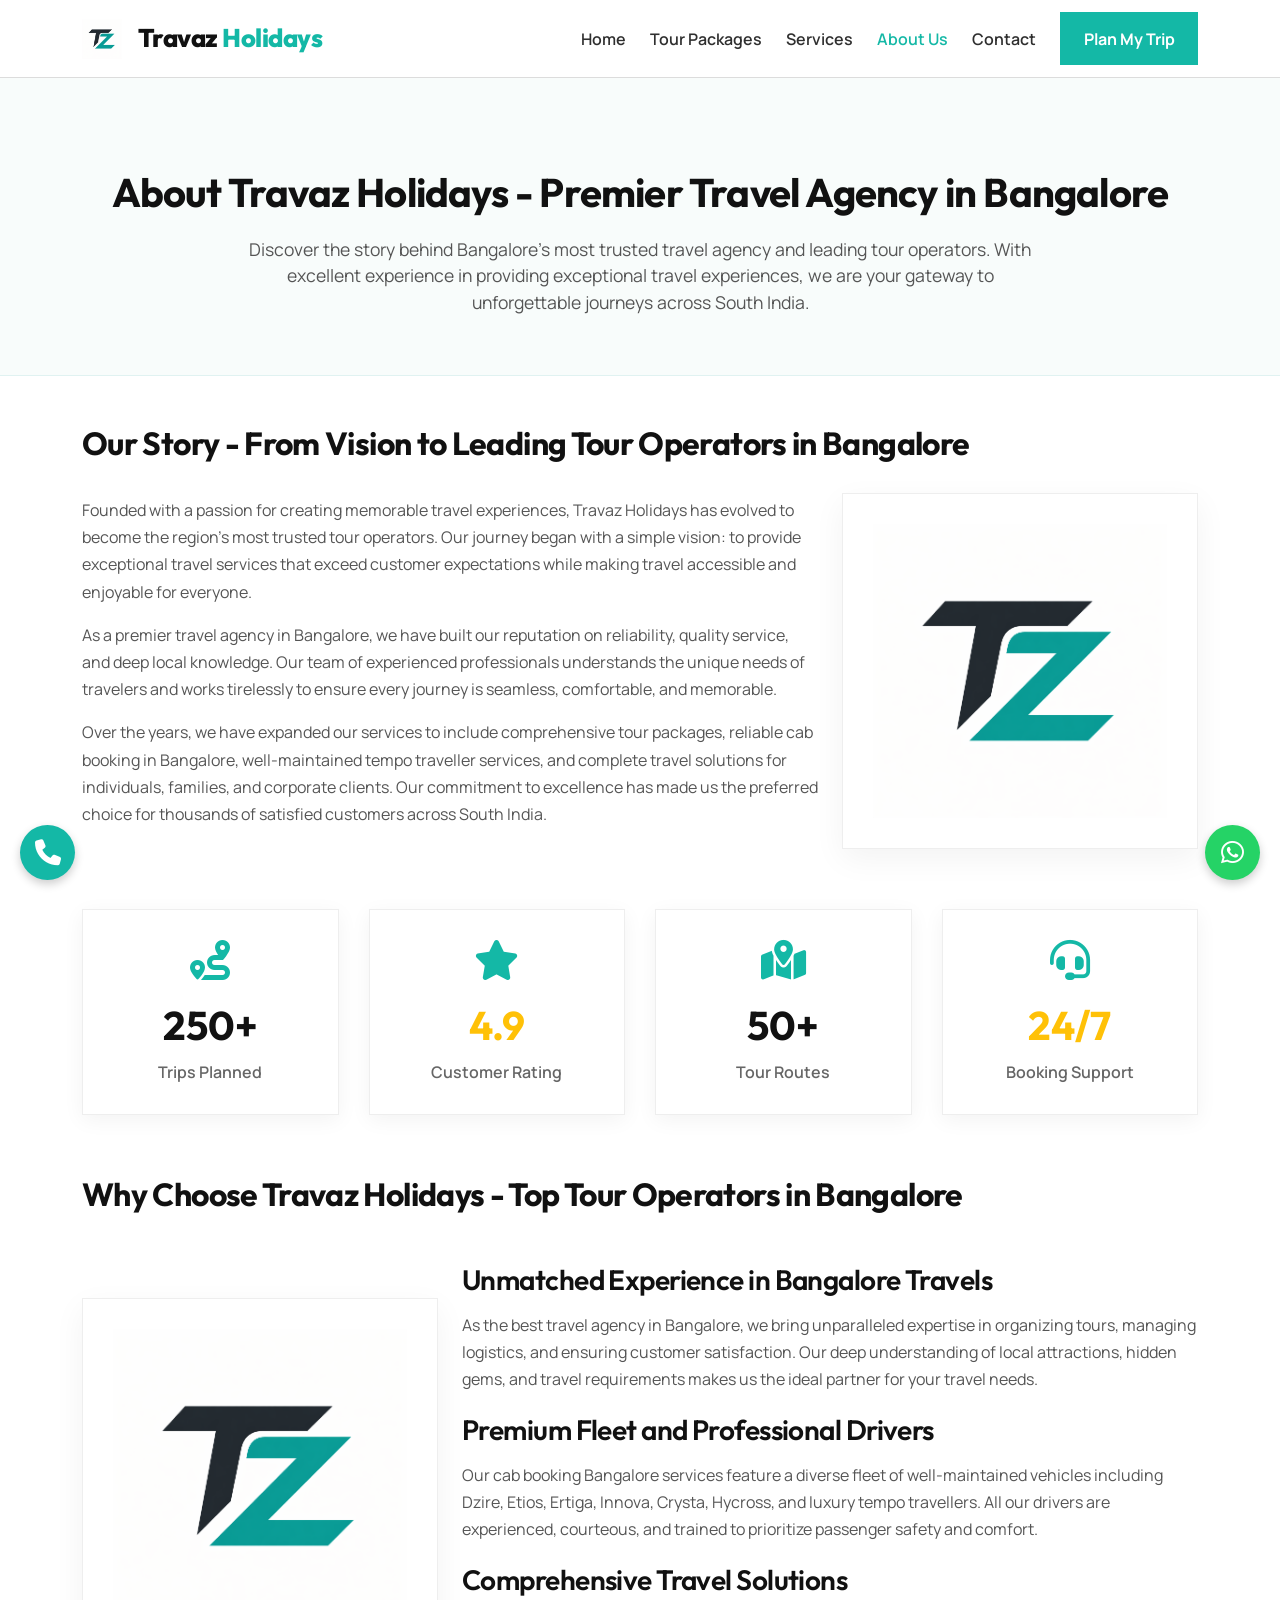
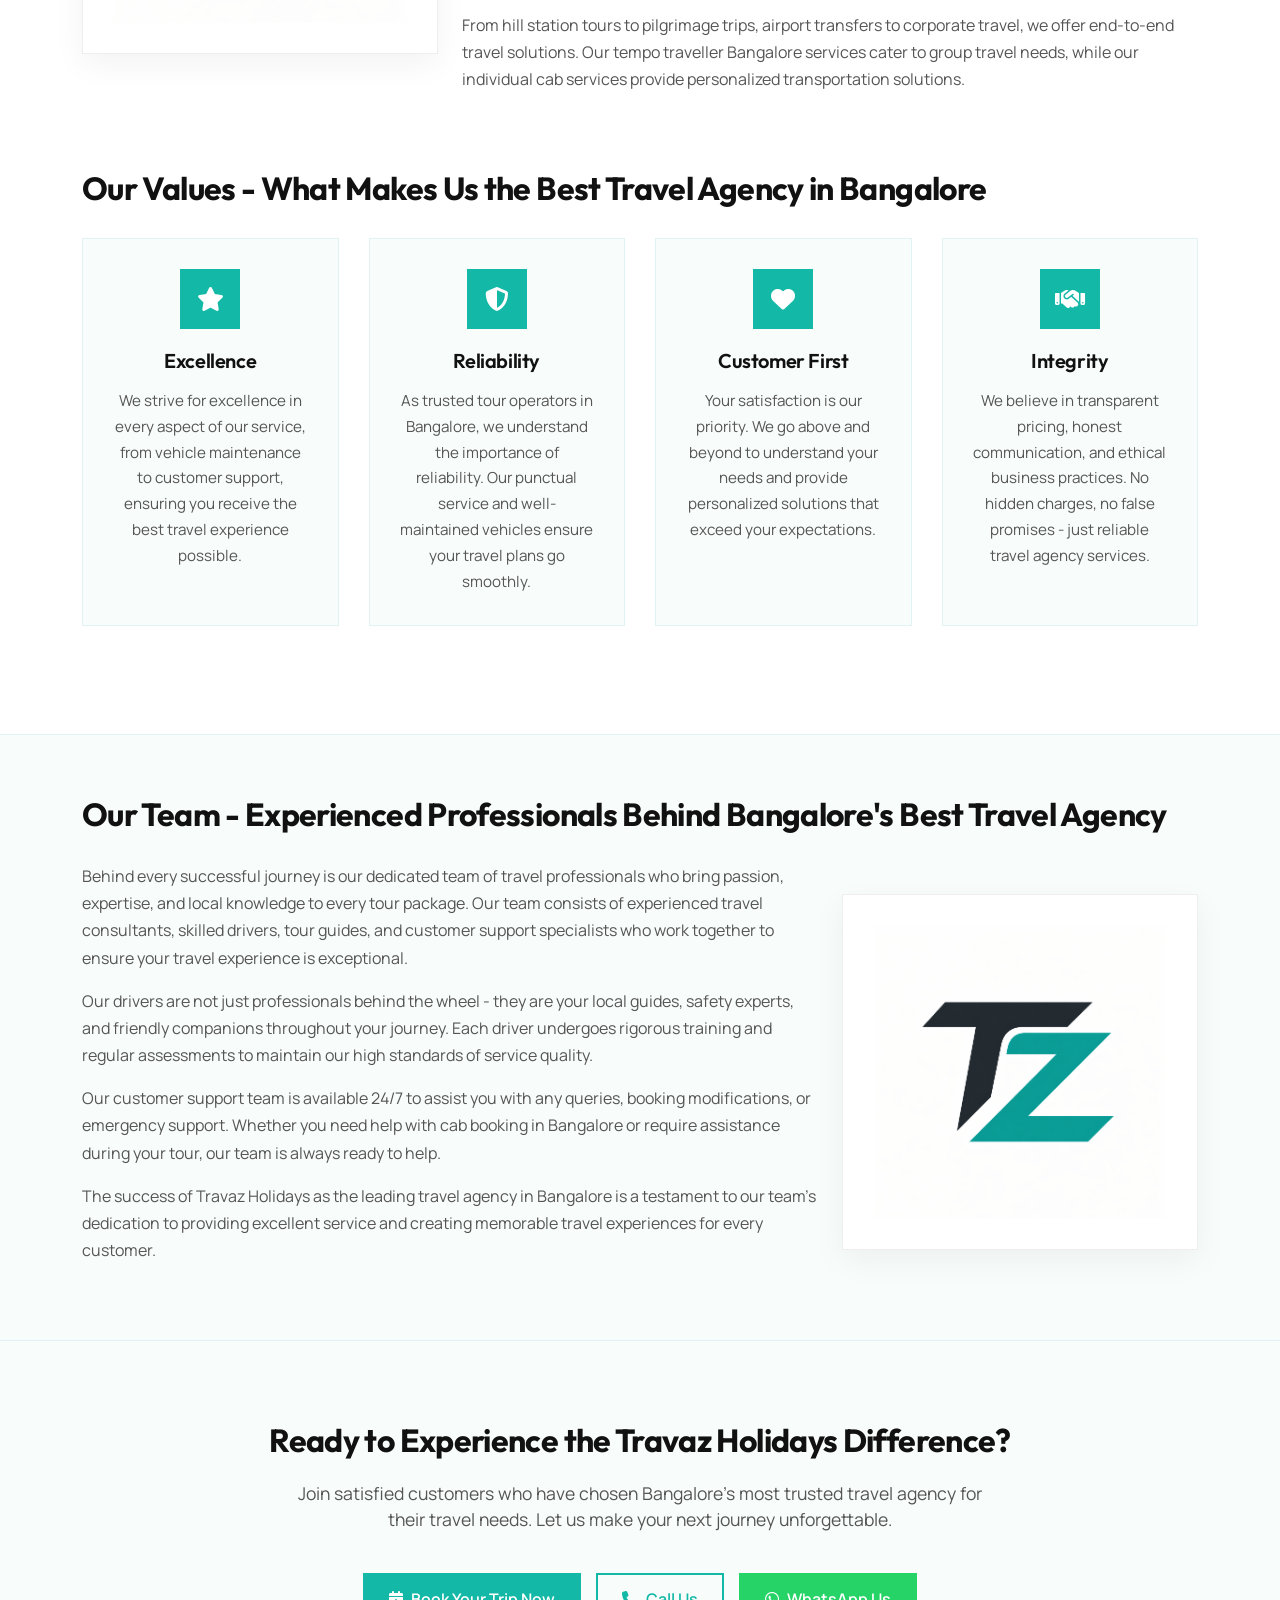
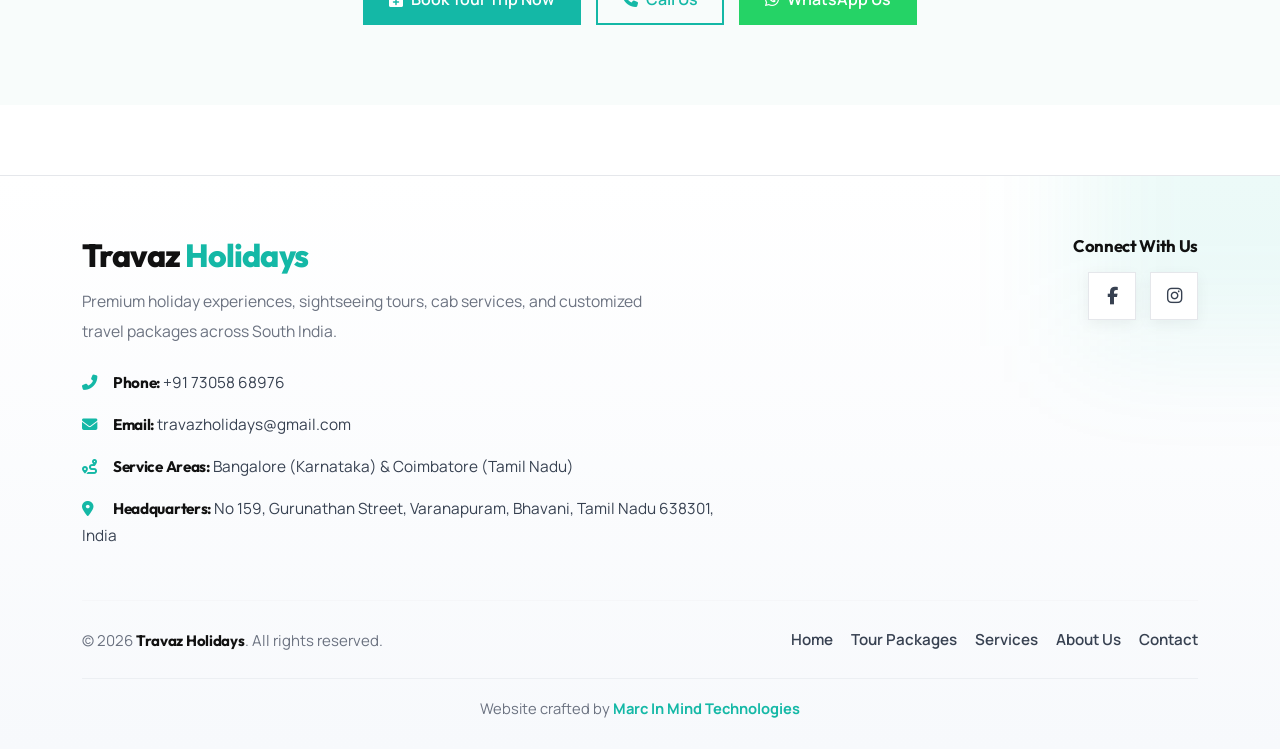
==== about.html @ d8a9b968 "Add files via upload" ====
<!DOCTYPE html>
<html lang="en">

<head>
  <meta charset="UTF-8" />
  <meta name="viewport" content="width=device-width, initial-scale=1.0" />
  <title>About Us | Travaz Holidays</title>

  <link href="https://cdn.jsdelivr.net/npm/bootstrap@5.3.3/dist/css/bootstrap.min.css" rel="stylesheet">
  <link href="https://cdnjs.cloudflare.com/ajax/libs/font-awesome/6.4.0/css/all.min.css" rel="stylesheet" />
  <link rel="preconnect" href="https://fonts.googleapis.com">
  <link rel="preconnect" href="https://fonts.gstatic.com" crossorigin>
  <link
    href="https://fonts.googleapis.com/css2?family=Outfit:wght@300;400;600;800&family=Manrope:wght@400;600&display=swap"
    rel="stylesheet">
  <link rel="icon" type="image/png" href="images/logo.png">
  <link rel="stylesheet" href="style.css">

  <style>
    /* Custom styles for About Page */
    .about-hero {
      background: #f8fcfb;
      background-color: #f8fcfb;
      color: #111;
      padding: 120px 0 60px;
      text-align: center;
      border-bottom: 1px solid #e0f2f1;
    }

    .about-hero h1 {
      font-family: 'Outfit', sans-serif;
      font-weight: 700;
      margin-bottom: 20px;
      color: #111;
    }

    .about-hero p {
      font-family: 'Manrope', sans-serif;
      font-size: 1.1rem;
      max-width: 800px;
      margin: 0 auto;
      color: #555;
    }

    .about-section {
      margin-bottom: 60px;
    }

    .about-section h2 {
      font-family: 'Outfit', sans-serif;
      font-weight: 700;
      margin-bottom: 30px;
      color: #111;
    }

    .about-section h3 {
      font-family: 'Outfit', sans-serif;
      font-weight: 600;
      margin-top: 20px;
      margin-bottom: 15px;
      color: #111;
    }

    .about-section p {
      font-family: 'Manrope', sans-serif;
      color: #555;
      line-height: 1.7;
    }

    .about-image {
      width: 100%;
      border-radius: 12px;
      box-shadow: 0 10px 30px rgba(0, 0, 0, 0.05);
    }

    .stats-grid {
      display: grid;
      grid-template-columns: repeat(auto-fit, minmax(200px, 1fr));
      gap: 30px;
      margin: 60px 0;
    }

    .stat-card {
      background: white;
      padding: 30px;
      border-radius: 12px;
      text-align: center;
      box-shadow: 0 5px 20px rgba(0, 0, 0, 0.05);
      border: 1px solid #eee;
    }

    .stat-icon {
      font-size: 2.5rem;
      color: #14b8a6;
      margin-bottom: 15px;
    }

    .stat-number {
      font-size: 2.5rem;
      font-family: 'Outfit', sans-serif;
      font-weight: 700;
      color: #111;
      display: block;
      margin-bottom: 5px;
    }

    .mine {
      font-size: 2.5rem;
      font-family: 'Outfit', sans-serif;
      font-weight: 700;
      color: #ffc107;
      display: block;
      margin-bottom: 5px;
    }

    .stat-label {
      font-family: 'Manrope', sans-serif;
      color: #666;
      font-weight: 600;
    }

    .values-grid {
      display: grid;
      grid-template-columns: repeat(auto-fit, minmax(250px, 1fr));
      gap: 30px;
    }

    .value-card {
      background: #f8fcfb;
      padding: 30px;
      border-radius: 12px;
      border: 1px solid #e0f2f1;
      text-align: center;
    }

    .value-icon {
      width: 60px;
      height: 60px;
      background: #14b8a6;
      color: white;
      border-radius: 50%;
      display: flex;
      align-items: center;
      justify-content: center;
      font-size: 1.5rem;
      margin: 0 auto 20px;
    }

    .value-title {
      font-family: 'Outfit', sans-serif;
      font-weight: 600;
      font-size: 1.25rem;
      margin-bottom: 15px;
      color: #111;
    }

    .value-desc {
      font-family: 'Manrope', sans-serif;
      color: #666;
      font-size: 0.95rem;
      margin-bottom: 0;
    }

    .team-section {
      background: #f8fcfb;
      padding: 60px 0;
      border-top: 1px solid #e0f2f1;
    }

    .cta-section {
      background: #f8fcfb;
      color: #111;
      padding: 80px 0;
      text-align: center;
      border-top: 1px solid #e0f2f1;
    }

    .cta-section h2 {
      font-family: 'Outfit', sans-serif;
      font-weight: 700;
      margin-bottom: 20px;
      color: #111;
    }

    .cta-section p {
      font-family: 'Manrope', sans-serif;
      font-size: 1.1rem;
      max-width: 700px;
      margin: 0 auto 40px;
      color: #555;
    }

    .cta-buttons {
      display: flex;
      gap: 15px;
      justify-content: center;
      flex-wrap: wrap;
    }

    .cta-btn {
      padding: 12px 24px;
      border-radius: 8px;
      font-family: 'Manrope', sans-serif;
      font-weight: 600;
      text-decoration: none;
      display: inline-flex;
      align-items: center;
      gap: 8px;
      transition: all 0.3s ease;
    }

    .cta-btn:nth-child(1) {
      background: #14b8a6;
      color: white;
      border: 2px solid #14b8a6;
    }

    .cta-btn:nth-child(1):hover {
      background: transparent;
      color: #14b8a6;
    }

    .cta-btn:nth-child(2) {
      background: transparent;
      color: #14b8a6;
      border: 2px solid #14b8a6;
    }

    .cta-btn:nth-child(2):hover {
      background: #14b8a6;
      color: white;
    }

    .cta-btn:nth-child(3) {
      background: #25D366;
      color: white;
      border: 2px solid #25D366;
    }

    .cta-btn:nth-child(3):hover {
      background: transparent;
      color: #25D366;
    }

    /* Animation classes */
    .fade-up {
      opacity: 0;
      transform: translateY(20px);
      transition: opacity 0.6s ease, transform 0.6s ease;
    }

    .fade-up.visible {
      opacity: 1;
      transform: translateY(0);
    }
  </style>

</head>

<body>
  <!-- NAVBAR -->
  <nav class="navbar navbar-expand-lg fixed-top">
    <div class="container">
      <a class="navbar-brand" href="index.html"><img src="images/logo.png" alt="Travaz Logo" height="40"></a>
      <a class="navbar-brand" href="index.html">Travaz <span>Holidays</span></a>
      <button class="navbar-toggler" type="button" data-bs-toggle="collapse" data-bs-target="#mainNav">
        <span class="navbar-toggler-icon"></span>
      </button>
      <div class="collapse navbar-collapse" id="mainNav">
        <ul class="navbar-nav ms-auto align-items-lg-center">
          <li class="nav-item"><a class="nav-link" href="index.html">Home</a></li>
          <li class="nav-item"><a class="nav-link" href="tour packages.html">Tour Packages</a></li>
          <li class="nav-item"><a class="nav-link" href="services.html">Services</a></li>
          <li class="nav-item"><a class="nav-link active" href="about.html">About Us</a></li>
          <li class="nav-item"><a class="nav-link" href="contact.html">Contact</a></li>
          <li class="nav-item ms-lg-3 mt-3 mt-lg-0">
            <a class="btn btn-brand" href="#" onclick="openWhatsApp()">Plan My Trip</a>
          </li>
        </ul>
      </div>
    </div>
  </nav>

  <!-- About Hero Section -->
  <section class="about-hero mt-5">
    <div class="container">
      <div class="about-hero-content fade-up">
        <h1>About Travaz Holidays - Premier Travel Agency in Bangalore</h1>
        <p>Discover the story behind Bangalore's most trusted travel agency and leading tour operators. With excellent
          experience in providing exceptional travel experiences, we are your gateway to unforgettable journeys across
          South India.</p>
      </div>
    </div>
  </section>

  <!-- About Content Section -->
  <section class="about-content py-5">
    <div class="container">
      <!-- Our Story Section -->
      <div class="about-section fade-up">
        <h2>Our Story - From Vision to Leading Tour Operators in Bangalore</h2>
        <div class="row align-items-center g-4">
          <div class="col-md-8">
            <p>Founded with a passion for creating memorable travel experiences, Travaz Holidays has evolved to become
              the region's most trusted tour operators. Our journey began with a simple vision: to provide exceptional
              travel services that exceed customer expectations while making travel accessible and enjoyable for
              everyone.</p>

            <p>As a premier travel agency in Bangalore, we have built our reputation on reliability, quality service,
              and deep local knowledge. Our team of experienced professionals understands the unique needs of travelers
              and works tirelessly to ensure every journey is seamless, comfortable, and memorable.</p>

            <p>Over the years, we have expanded our services to include comprehensive tour packages, reliable cab
              booking in Bangalore, well-maintained tempo traveller services, and complete travel solutions for
              individuals, families, and corporate clients. Our commitment to excellence has made us the preferred
              choice for thousands of satisfied customers across South India.</p>
          </div>
          <div class="col-md-4 text-center">
            <img src="images/logo.png" loading="lazy"
              alt="Travaz Holidays - Best Travel Agency in Bangalore History and Journey" class="about-image"
              style="background:#fff; object-fit:contain; padding:30px; border:1px solid #eee;">
          </div>
        </div>
      </div>

      <!-- Stats Section -->
      <div class="stats-grid fade-up">
        <div class="stat-card">
          <i class="fas fa-route stat-icon"></i>
          <span class="stat-number">250+</span>
          <span class="stat-label">Trips Planned</span>
        </div>
        <div class="stat-card">
          <i class="fas fa-star stat-icon"></i>
          <span class="mine">4.9</span>
          <span class="stat-label">Customer Rating</span>
        </div>
        <div class="stat-card">
          <i class="fas fa-map-marked-alt stat-icon"></i>
          <span class="stat-number">50+</span>
          <span class="stat-label">Tour Routes</span>
        </div>
        <div class="stat-card">
          <i class="fas fa-headset stat-icon"></i>
          <span class="mine">24/7</span>
          <span class="stat-label">Booking Support</span>
        </div>
      </div>

      <!-- Why Choose Us Section -->
      <div class="about-section fade-up">
        <h2>Why Choose Travaz Holidays - Top Tour Operators in Bangalore</h2>
        <div class="row align-items-center g-4">
          <div class="col-md-4 order-2 order-md-1 text-center">
            <img src="images/logo.png" loading="lazy" alt="Travaz Holidays - Leading Tour Operators in Bangalore"
              class="about-image" style="background:#fff; object-fit:contain; padding:30px; border:1px solid #eee;">
          </div>
          <div class="col-md-8 order-1 order-md-2">
            <h3>Unmatched Experience in Bangalore Travels</h3>
            <p>As the best travel agency in Bangalore, we bring unparalleled expertise in organizing tours, managing
              logistics, and ensuring customer satisfaction. Our deep understanding of local attractions, hidden gems,
              and travel requirements makes us the ideal partner for your travel needs.</p>

            <h3>Premium Fleet and Professional Drivers</h3>
            <p>Our cab booking Bangalore services feature a diverse fleet of well-maintained vehicles including Dzire,
              Etios, Ertiga, Innova, Crysta, Hycross, and luxury tempo travellers. All our drivers are experienced,
              courteous, and trained to prioritize passenger safety and comfort.</p>

            <h3>Comprehensive Travel Solutions</h3>
            <p>From hill station tours to pilgrimage trips, airport transfers to corporate travel, we offer end-to-end
              travel solutions. Our tempo traveller Bangalore services cater to group travel needs, while our individual
              cab services provide personalized transportation solutions.</p>
          </div>
        </div>
      </div>

      <!-- Our Values Section -->
      <div class="about-section fade-up">
        <h2>Our Values - What Makes Us the Best Travel Agency in Bangalore</h2>
        <div class="values-grid">
          <div class="value-card">
            <div class="value-icon">
              <i class="fas fa-star"></i>
            </div>
            <h3 class="value-title">Excellence</h3>
            <p class="value-desc">We strive for excellence in every aspect of our service, from vehicle maintenance to
              customer support, ensuring you receive the best travel experience possible.</p>
          </div>
          <div class="value-card">
            <div class="value-icon">
              <i class="fas fa-shield-alt"></i>
            </div>
            <h3 class="value-title">Reliability</h3>
            <p class="value-desc">As trusted tour operators in Bangalore, we understand the importance of reliability.
              Our punctual service and well-maintained vehicles ensure your travel plans go smoothly.</p>
          </div>
          <div class="value-card">
            <div class="value-icon">
              <i class="fas fa-heart"></i>
            </div>
            <h3 class="value-title">Customer First</h3>
            <p class="value-desc">Your satisfaction is our priority. We go above and beyond to understand your needs and
              provide personalized solutions that exceed your expectations.</p>
          </div>
          <div class="value-card">
            <div class="value-icon">
              <i class="fas fa-handshake"></i>
            </div>
            <h3 class="value-title">Integrity</h3>
            <p class="value-desc">We believe in transparent pricing, honest communication, and ethical business
              practices. No hidden charges, no false promises - just reliable travel agency services.</p>
          </div>
        </div>
      </div>
    </div>
  </section>

  <!-- Team Section -->
  <section class="team-section">
    <div class="container">
      <div class="about-section fade-up mb-0">
        <h2>Our Team - Experienced Professionals Behind Bangalore's Best Travel Agency</h2>
        <div class="row align-items-center g-4">
          <div class="col-md-8">
            <p>Behind every successful journey is our dedicated team of travel professionals who bring passion,
              expertise, and local knowledge to every tour package. Our team consists of experienced travel consultants,
              skilled drivers, tour guides, and customer support specialists who work together to ensure your travel
              experience is exceptional.</p>

            <p>Our drivers are not just professionals behind the wheel - they are your local guides, safety experts, and
              friendly companions throughout your journey. Each driver undergoes rigorous training and regular
              assessments to maintain our high standards of service quality.</p>

            <p>Our customer support team is available 24/7 to assist you with any queries, booking modifications, or
              emergency support. Whether you need help with cab booking in Bangalore or require assistance during your
              tour, our team is always ready to help.</p>

            <p>The success of Travaz Holidays as the leading travel agency in Bangalore is a testament to our team's
              dedication to providing excellent service and creating memorable travel experiences for every customer.
            </p>
          </div>
          <div class="col-md-4 text-center">
            <img src="images/logo.png" loading="lazy" alt="Travaz Holidays Professional Team" class="about-image"
              style="background:#fff; object-fit:contain; padding:30px; border:1px solid #eee;">
          </div>
        </div>
      </div>
    </div>
  </section>

  <!-- Call to Action Section -->
  <section class="cta-section fade-up">
    <div class="container">
      <h2>Ready to Experience the Travaz Holidays Difference?</h2>
      <p>Join satisfied customers who have chosen Bangalore's most trusted travel agency for their travel needs. Let us
        make your next journey unforgettable.</p>
      <div class="cta-buttons">
        <a class="cta-btn" href="index.html#quick-booking">
          <i class="fas fa-calendar-plus"></i>
          Book Your Trip Now
        </a>
        <a href="tel:+917305868976" class="cta-btn">
          <i class="fas fa-phone"></i>
          Call Us
        </a>
        <a href="#" onclick="openWhatsApp()" class="cta-btn">
          <i class="fab fa-whatsapp"></i>
          WhatsApp Us
        </a>
      </div>
    </div>
  </section>

  <!-- FOOTER -->
<script src="footer.js"></script>

  <script src="https://cdn.jsdelivr.net/npm/bootstrap@5.3.3/dist/js/bootstrap.bundle.min.js"></script>
  <script>
    /* WhatsApp function */
    function openWhatsApp() {
      const msg = "Hi Travaz Holidays, I am interested in your services and would like to know more about the top tour operators in Bangalore.";
      window.open(
        "https://wa.me/917305868976?text=" + encodeURIComponent(msg),
        "_blank"
      );
    }

    /* Animation on scroll */
    document.addEventListener('DOMContentLoaded', function () {
      const observerOptions = {
        threshold: 0.1,
        rootMargin: '0px 0px -50px 0px'
      };

      const observer = new IntersectionObserver((entries) => {
        entries.forEach(entry => {
          if (entry.isIntersecting) {
            entry.target.classList.add('visible');
            if (entry.target.classList.contains('stats-grid')) {
              animateCounters();
            }
          }
        });
      }, observerOptions);

      document.querySelectorAll('.fade-up').forEach(el => {
        observer.observe(el);
      });

      // Counter animation
      let animated = false;
      function animateCounters() {
        if (animated) return;
        animated = true;

        const counters = document.querySelectorAll('.stat-number');
        counters.forEach(counter => {
          const targetText = counter.textContent;
          const target = parseInt(targetText.replace(/[^\d]/g, ''));
          const hasPlus = targetText.includes('+');

          if (isNaN(target)) return;

          const increment = target / 50;
          let current = 0;

          const updateCounter = () => {
            current += increment;
            if (current < target) {
              counter.textContent = Math.ceil(current) + (hasPlus ? '+' : '');
              requestAnimationFrame(updateCounter);
            } else {
              counter.textContent = target + (hasPlus ? '+' : '');
            }
          };

          updateCounter();
        });
      }
    });
  </script>
  <!-- Floating Action Buttons -->
  <a href="https://wa.me/917305868976?text=Hi%20Travaz%20Holidays%2C%20I%20am%20interested%20in%20your%20services"
    target="_blank" class="float-btn wa" id="floatWa" title="WhatsApp Us">
    <i class="fab fa-whatsapp"></i>
  </a>
  <a href="tel:+917305868976" class="float-btn call" id="floatCall" title="Call Us">
    <i class="fas fa-phone"></i>
  </a>
  <script>
    document.addEventListener('DOMContentLoaded', () => {
      const waBtn = document.getElementById('floatWa');
      const callBtn = document.getElementById('floatCall');
      if (waBtn && callBtn) {
        document.body.addEventListener('show.bs.modal', function () {
          waBtn.classList.add('hidden');
          callBtn.classList.add('hidden');
        });
        document.body.addEventListener('hidden.bs.modal', function () {
          waBtn.classList.remove('hidden');
          callBtn.classList.remove('hidden');
        });
      }
    });
  </script>
</body>

</html>
---- style.css ----
:root{
  --primary:#111111;
  --secondary:#2f2f2f;
  --accent:#14b8a6;
  --light:#f5f5f5;
  --card:#ffffff;
  --text:#1a1a1a;
  --muted:#6b7280;
  --border:#dcdcdc;
  --shadow:none;
}

*{
  box-sizing:border-box;
  border-radius:0 !important;
}

body{
  font-family:'Manrope', sans-serif;
  color:var(--text);
  background:#ffffff;
  margin:0;
  padding:0;
}

h1,h2,h3,h4,h5,h6,.navbar-brand{
  font-family:'Outfit', sans-serif;
  letter-spacing:-0.02em;
  color:var(--primary);
}

a{
  text-decoration:none;
}

.navbar{
  background:#ffffff;
  border-bottom:1px solid var(--border);
  padding-top:12px;
  padding-bottom:12px;
}

.navbar-brand{
  font-size:1.6rem;
  font-weight:800;
  color:var(--primary) !important;
}

.navbar-brand span{
  color:var(--accent);
}

.nav-link{
  color:var(--secondary) !important;
  font-weight:600;
  margin-left:0.5rem;
}

.nav-link:hover,
.nav-link.active{
  color:var(--accent) !important;
}

.btn-brand{
  background:var(--accent);
  color:#ffffff;
  border:1px solid var(--accent);
  font-weight:700;
  padding:0.85rem 1.4rem;
  box-shadow:none;
}

.btn-brand:hover{
  background:#119e90;
  border-color:#119e90;
  color:#ffffff;
  transform:none;
}

.hero{
  padding:120px 0 70px;
  position:relative;
  overflow:hidden;
  background:#ffffff;
}

.hero::before,
.hero::after{
  display:none;
}

.eyebrow{
  display:inline-flex;
  align-items:center;
  gap:10px;
  padding:10px 16px;
  background:#f3f4f6;
  color:var(--accent);
  font-weight:700;
  font-size:0.9rem;
  margin-bottom:1rem;
  border:1px solid var(--border);
}

.hero h1{
  font-size:clamp(2.3rem, 4vw, 4.3rem);
  line-height:1.08;
  font-weight:800;
  color:var(--primary);
  margin-bottom:1rem;
}

.hero p{
  font-size:1.02rem;
  color:var(--muted);
  max-width:590px;
  line-height:1.8;
}

.hero-badges{
  display:flex;
  flex-wrap:wrap;
  gap:12px;
  margin-top:1.5rem;
  margin-bottom:1.8rem;
}

.hero-badges span{
  background:#ffffff;
  border:1px solid var(--border);
  padding:10px 14px;
  font-weight:700;
  color:var(--secondary);
  box-shadow:none;
  font-size:0.92rem;
}

.hero-card,
.glass-card{
  background:#ffffff;
  border:1px solid var(--border);
  box-shadow:none;
}

.hero-card{
  padding:0;
}

.hero-image{
  min-height:470px;
  padding:24px;
  background:
    linear-gradient(rgba(17,17,17,0.45), rgba(17,17,17,0.45)),
    url('https://images.unsplash.com/photo-1507525428034-b723cf961d3e?auto=format&fit=crop&w=1200&q=80') center/cover no-repeat;
  display:flex;
  flex-direction:column;
  justify-content:flex-end;
  position:relative;
  overflow:hidden;
}

.floating-mini{
  position:absolute;
  top:22px;
  right:22px;
  background:#ffffff;
  color:var(--primary);
  padding:14px 16px;
  border:1px solid var(--border);
  box-shadow:none;
  min-width:180px;
}

.floating-mini small{
  color:var(--muted);
  font-weight:700;
  display:block;
  margin-bottom:6px;
}

.floating-mini strong{
  font-family:'Outfit', sans-serif;
  font-size:1.15rem;
}

.image-caption{
  background:rgba(17,17,17,0.76);
  border:none;
  padding:20px;
  color:#ffffff;
}

.image-caption h4{
  font-size:1.35rem;
  margin-bottom:0.4rem;
  font-weight:700;
  color:#ffffff;
}

.section{
  padding:70px 0;
}

.section-title{
  text-align:center;
  margin-bottom:46px;
}

.section-title h2{
  font-size:clamp(1.9rem, 3vw, 3rem);
  font-weight:800;
  color:var(--primary);
}

.section-title p{
  color:var(--muted);
  max-width:680px;
  margin:0 auto;
  line-height:1.8;
}

.feature-card{
  background:var(--card);
  border:1px solid var(--border);
  padding:28px;
  height:100%;
  box-shadow:none;
  transition:none;
}

.feature-card:hover{
  transform:none;
  box-shadow:none;
}

.icon-box{
  width:56px;
  height:56px;
  display:flex;
  align-items:center;
  justify-content:center;
  background:#f3f4f6;
  color:var(--accent);
  font-size:1.4rem;
  margin-bottom:1rem;
  border:1px solid var(--border);
}

.feature-card h5{
  font-size:1.2rem;
  font-weight:700;
  margin-bottom:0.7rem;
  color:var(--primary);
}

.feature-card p{
  color:var(--muted);
  margin-bottom:0;
  line-height:1.75;
}

.destination-card{
  position:relative;
  min-height:290px;
  overflow:hidden;
  box-shadow:none;
  display:flex;
  align-items:end;
  padding:22px;
  color:white;
  background-size:cover;
  background-position:center;
  border:1px solid var(--border);
}

.destination-card::before{
  content:"";
  position:absolute;
  inset:0;
  background:linear-gradient(to top, rgba(17,17,17,0.75), rgba(17,17,17,0.18));
}

.destination-card > div{
  position:relative;
  z-index:2;
}

.destination-card h4{
  font-weight:700;
  margin-bottom:0.2rem;
  color:#ffffff;
}

.destination-card p{
  margin-bottom:0;
  color:rgba(255,255,255,0.88);
}

.enquiry-wrap{
  background:#ffffff;
  border:1px solid var(--border);
  box-shadow:none;
  overflow:hidden;
}

.enquiry-info{
  background:#111111;
  color:white;
  padding:38px;
  height:100%;
}

.enquiry-info h3{
  font-size:2rem;
  font-weight:800;
  margin-bottom:1rem;
  color:#ffffff;
}

.enquiry-info p{
  color:rgba(255,255,255,0.80);
  line-height:1.8;
}

.info-pill{
  display:flex;
  align-items:center;
  gap:12px;
  padding:14px 16px;
  border:1px solid rgba(255,255,255,0.14);
  background:#1a1a1a;
  margin-top:14px;
}

.form-area{
  padding:38px;
}

.form-control,
.form-select{
  padding:0.9rem 1rem;
  border:1px solid var(--border);
  box-shadow:none !important;
  font-size:0.98rem;
  background:#ffffff;
  color:var(--text);
}

.form-control:focus,
.form-select:focus{
  border-color:var(--accent);
  box-shadow:none !important;
}

.stats-strip{
  margin-top:24px;
  display:grid;
  grid-template-columns:repeat(3,1fr);
  gap:16px;
}

.stat-box{
  background:white;
  border:1px solid var(--border);
  padding:22px;
  text-align:center;
  box-shadow:none;
}

.stat-box h3{
  font-weight:800;
  margin-bottom:0.2rem;
  color:var(--primary);
}

.stat-box p{
  color:var(--muted);
  margin-bottom:0;
  font-size:0.95rem;
}

footer{
  background:#111111;
  color:rgba(255,255,255,0.8);
  padding:28px 0;
  margin-top:70px;
}

footer strong{
  color:white;
  font-family:'Outfit', sans-serif;
  letter-spacing:-0.02em;
}

/* ===== FORM SECTION ===== */

.form-container{
  background:#fff;
  padding:32px;
  border:1px solid var(--border);
  box-shadow:none;
}

.form-title{
  font-family:'Outfit', sans-serif;
  font-size:2rem;
  font-weight:800;
  margin-bottom:8px;
  color:#111111;
  text-align:center;
}

.whatsapp-subtitle{
  text-align:center;
  color:var(--accent);
  font-weight:700;
  margin-bottom:24px;
}

.form-label{
  font-size:0.88rem;
  font-weight:700;
  color:#2f2f2f;
  margin-bottom:6px;
}

.form-control,
.form-select{
  padding:12px 14px;
  border:1px solid var(--border);
  box-shadow:none !important;
}

.form-control:focus,
.form-select:focus{
  border-color:var(--accent);
}

.submit-btn{
  width:100%;
  border:none;
  padding:14px 18px;
  font-weight:700;
  background:var(--accent);
  color:#fff;
}

.submit-btn:hover{
  background:#119e90;
  color:#fff;
}

.whatsapp-note{
  font-size:0.85rem;
  color:#64748b;
  margin-top:6px;
}

.acc-toggle label.btn{
  cursor:pointer;
  padding:10px 18px;
  font-weight:600;
  border:1px solid #111111 !important;
  background:#ffffff !important;
  color:#111111 !important;
}

.acc-toggle input[type="radio"]{
  position:absolute;
  opacity:0;
  pointer-events:none;
}

.acc-toggle .btn.active{
  background:#111111 !important;
  color:#fff !important;
  border-color:#111111 !important;
}

/* ===== MODAL / VEHICLE ===== */

#vehicleModal .modal-dialog{
  max-width:360px;
  margin:auto;
}

#vehicleModal .modal-content{
  border:1px solid var(--border);
  box-shadow:none;
  max-height:70vh;
  overflow:hidden;
}

#vehicleModal .modal-body{
  max-height:55vh;
  overflow-y:auto;
  padding:10px !important;
  font-size:0.85rem;
}

#vehicleModal .vehicle-item{
  padding:8px 10px;
  margin-bottom:8px;
  font-size:0.85rem;
}

#vehicleModal .modal-header{
  padding:10px 14px !important;
  border-bottom:1px solid var(--border);
}

#vehicleModal .modal-title{
  font-size:0.95rem;
  color:#111111;
}

.vehicle-item{
  padding:10px 10px;
  border:1px solid var(--border);
  margin-bottom:8px;
  cursor:pointer;
  background:#ffffff;
}

.vehicle-item:hover{
  border-color:var(--accent);
  background:#f9f9f9;
}

.vehicle-item:active{
  transform:none;
}

/* ===== SMALL HELPERS ===== */

.row.g-2{
  --bs-gutter-y:.5rem;
}

.floating-group{
  z-index:1040 !important;
}

.text-accent{
  color:var(--accent) !important;
}

.border-accent{
  border-color:var(--accent) !important;
}

.bg-light-clean{
  background:#f9f9f9 !important;
}

/* ===== MOBILE ===== */

@media (max-width: 991px){
  .hero{
    padding-top:100px;
  }

  .hero-image{
    min-height:360px;
    margin-top:28px;
  }

  .stats-strip{
    grid-template-columns:1fr;
  }

  .form-container{
    padding:22px;
  }

  .enquiry-info,
  .form-area{
    padding:24px;
  }
}

/* ===== FLOATING ACTION BUTTONS ===== */
.float-btn {
  position: fixed;
  bottom: 20px;
  display: flex;
  align-items: center;
  justify-content: center;
  width: 55px;
  height: 55px;
  border-radius: 50% !important;
  color: white !important;
  text-decoration: none;
  font-size: 26px;
  box-shadow: 0 4px 10px rgba(0,0,0,0.2);
  transition: transform 0.2s, opacity 0.3s ease, visibility 0.3s ease;
  z-index: 1040;
}

.float-btn:hover {
  transform: scale(1.1);
  color: white !important;
}

.float-btn.wa {
  right: 20px;
  background-color: #25D366;
}

.float-btn.call {
  left: 20px;
  background-color: #14b8a6;
}

.float-btn.hidden {
  opacity: 0;
  visibility: hidden;
  pointer-events: none;
}
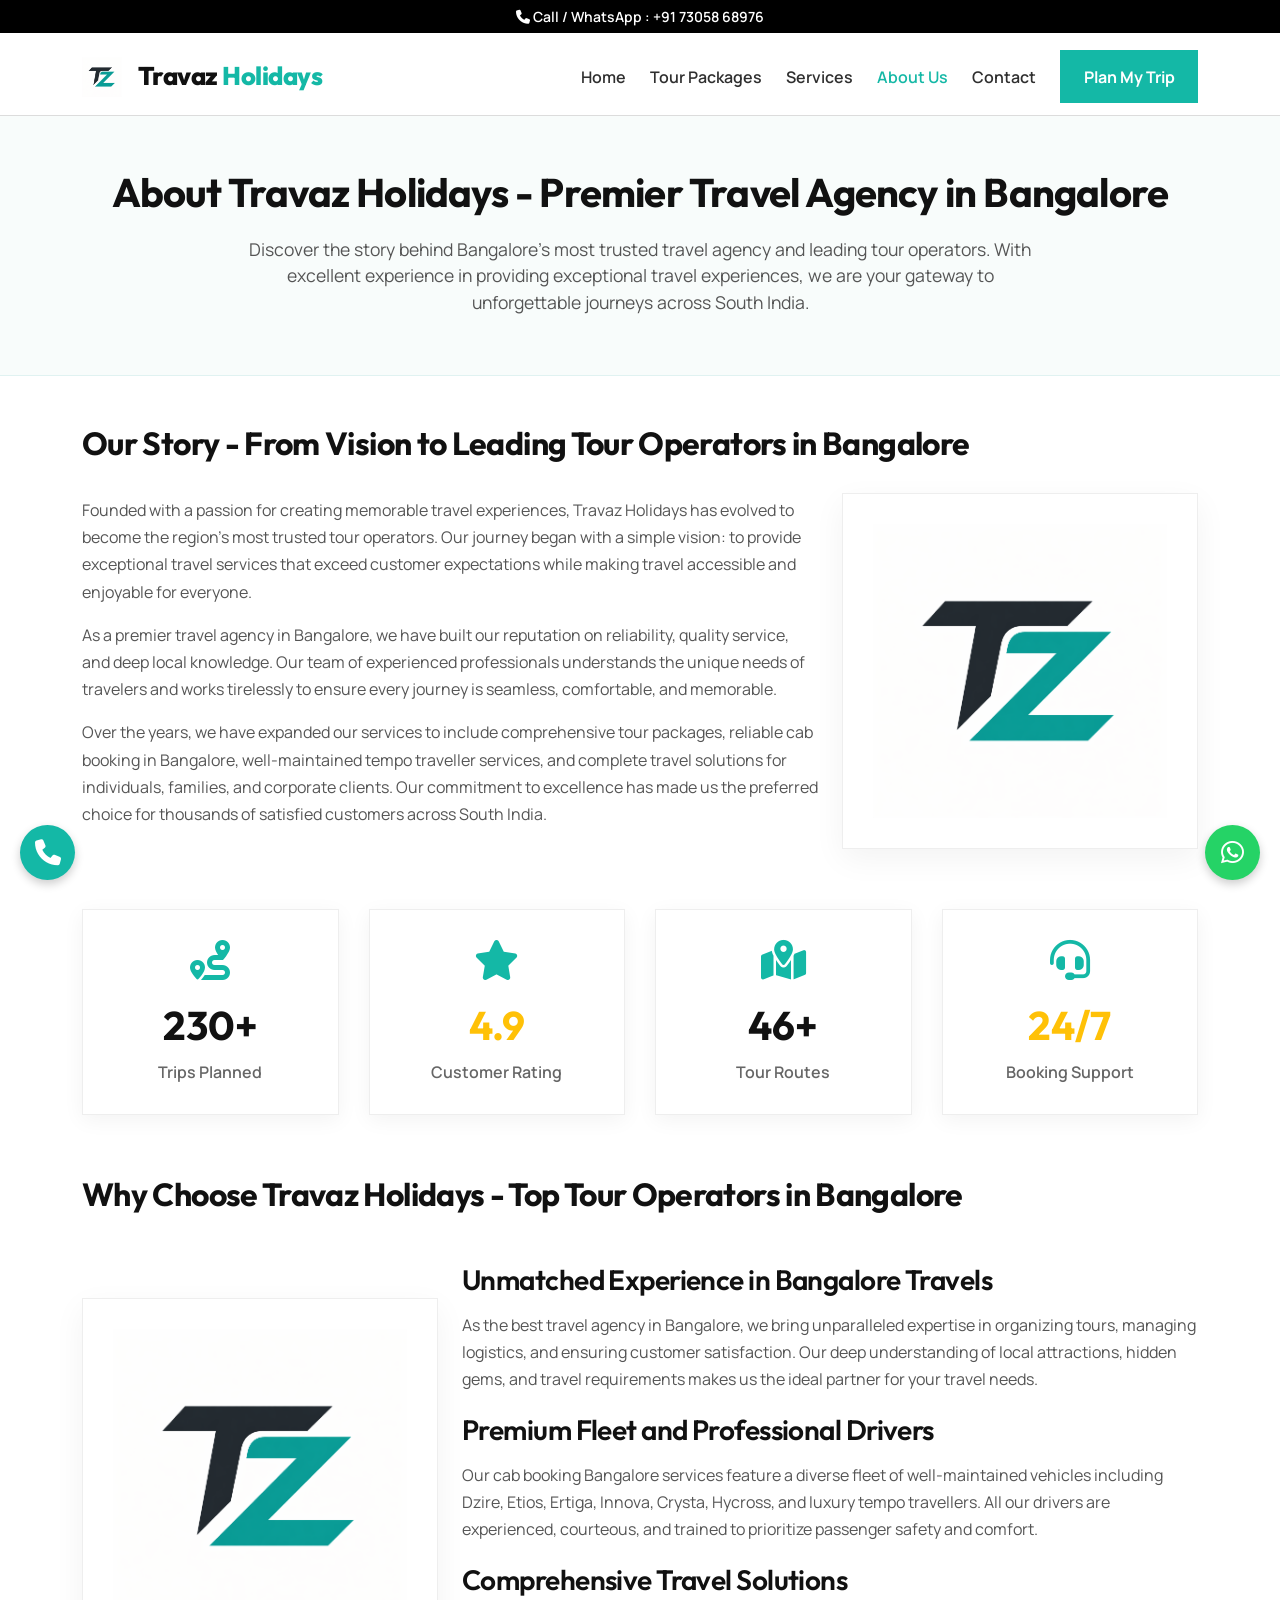
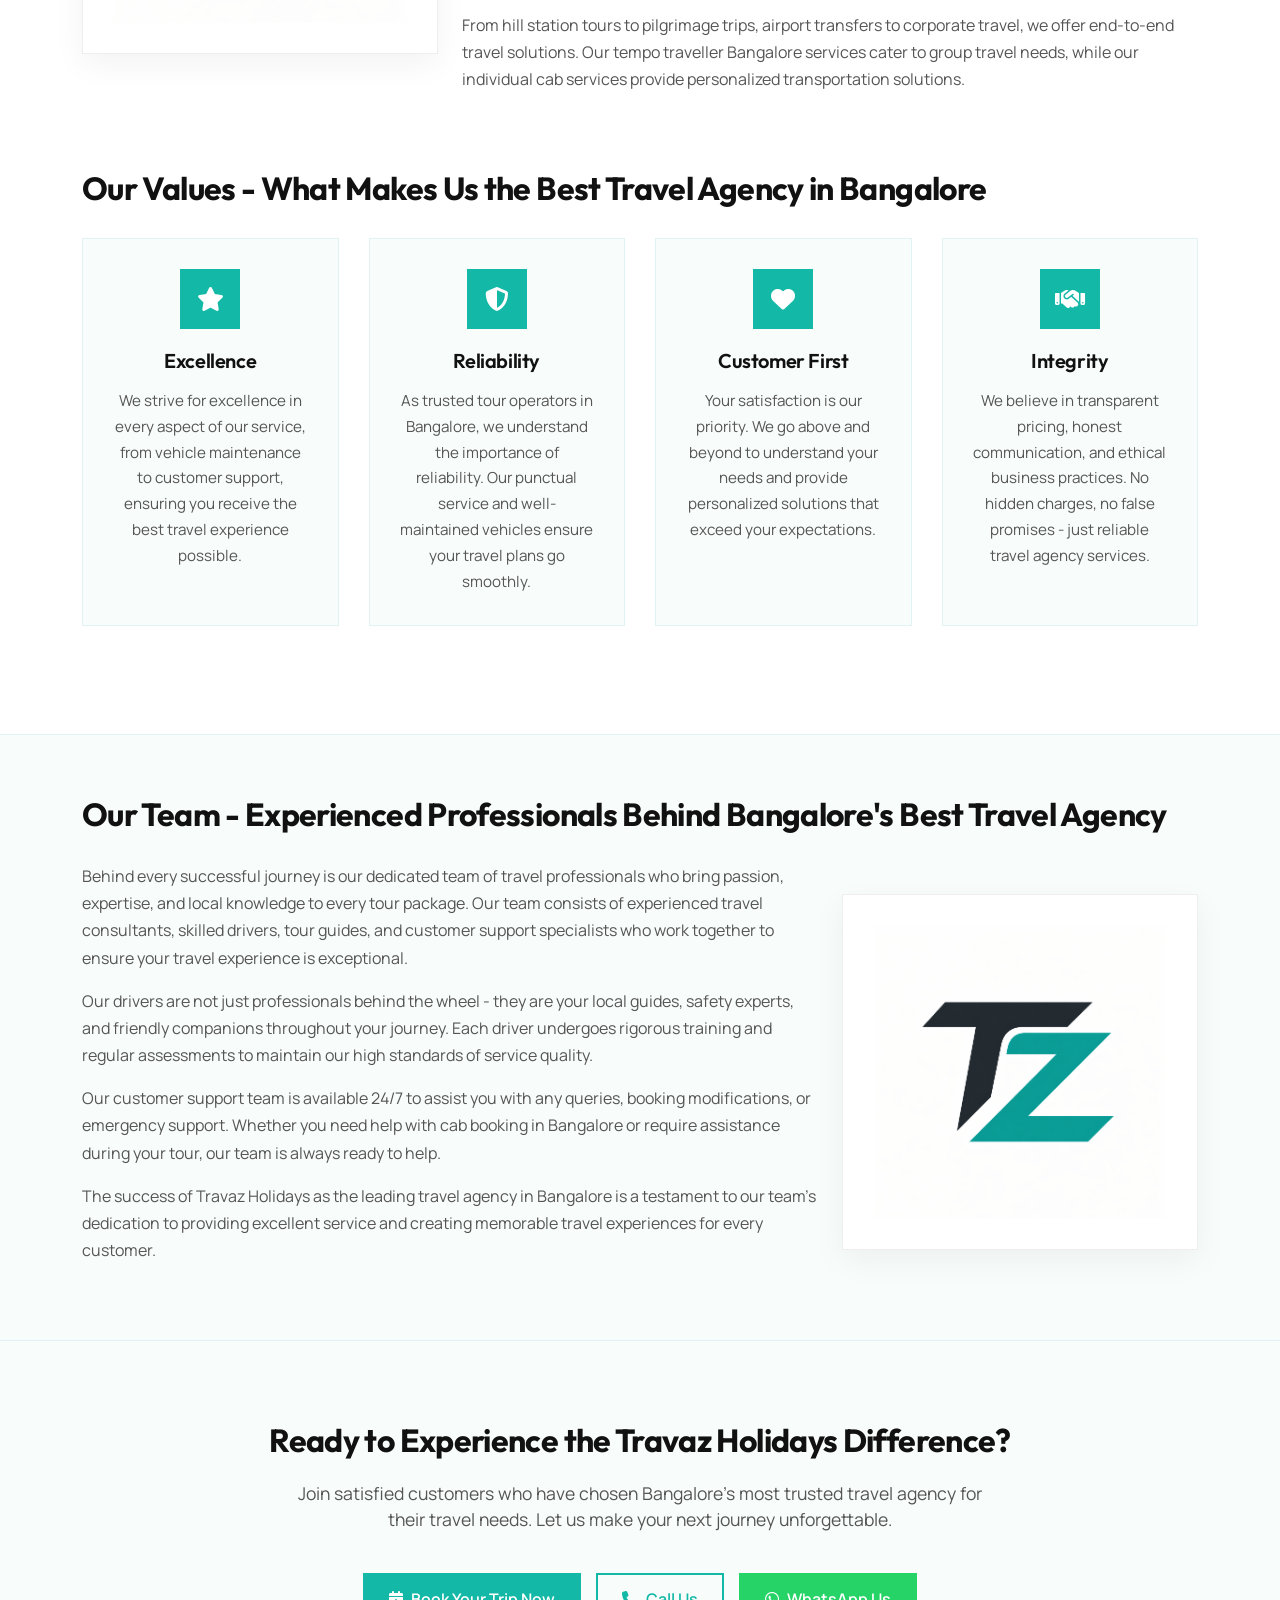
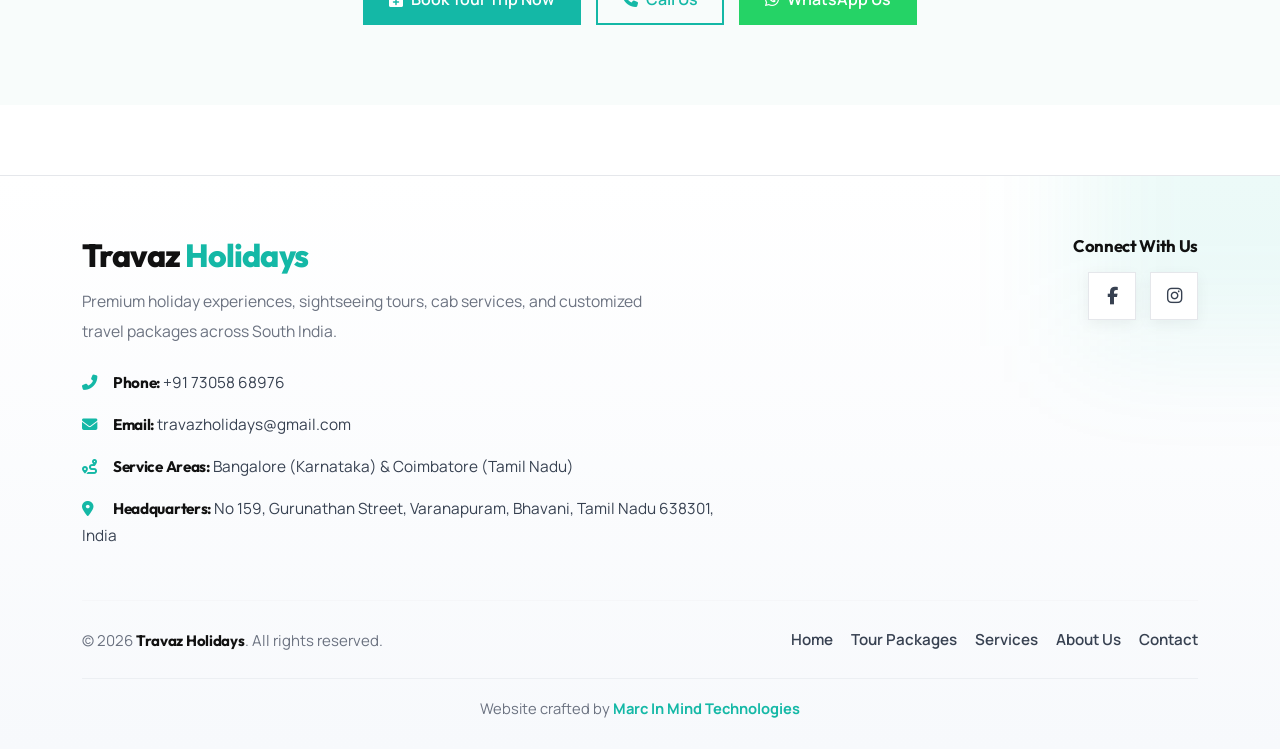
==== commit 63d6172c: "Update about.html" ====
--- a/about.html
+++ b/about.html
@@ -258,8 +258,28 @@
 </head>
 
 <body>
-  <!-- NAVBAR -->
-  <nav class="navbar navbar-expand-lg fixed-top">
+   <!-- Top Contact Bar -->
+  <div style="
+  position: fixed;
+  top: 0;
+  left: 0;
+  width: 100%;
+  background: #000;
+  color: #fff;
+  z-index: 99999;
+  padding: 6px 15px;
+  text-align: center;
+  font-size: 14px;
+  font-weight: 600;
+  ">
+    <i class="fas fa-phone"></i>
+    Call / WhatsApp :
+    <a href="tel:+917305868976"
+       style="color:#fff;text-decoration:none;">
+        +91 73058 68976
+    </a>
+  </div>
+ <nav class="navbar navbar-expand-lg fixed-top" style="top:38px;">
     <div class="container">
       <a class="navbar-brand" href="index.html"><img src="images/logo.png" alt="Travaz Logo" height="40"></a>
       <a class="navbar-brand" href="index.html">Travaz <span>Holidays</span></a>
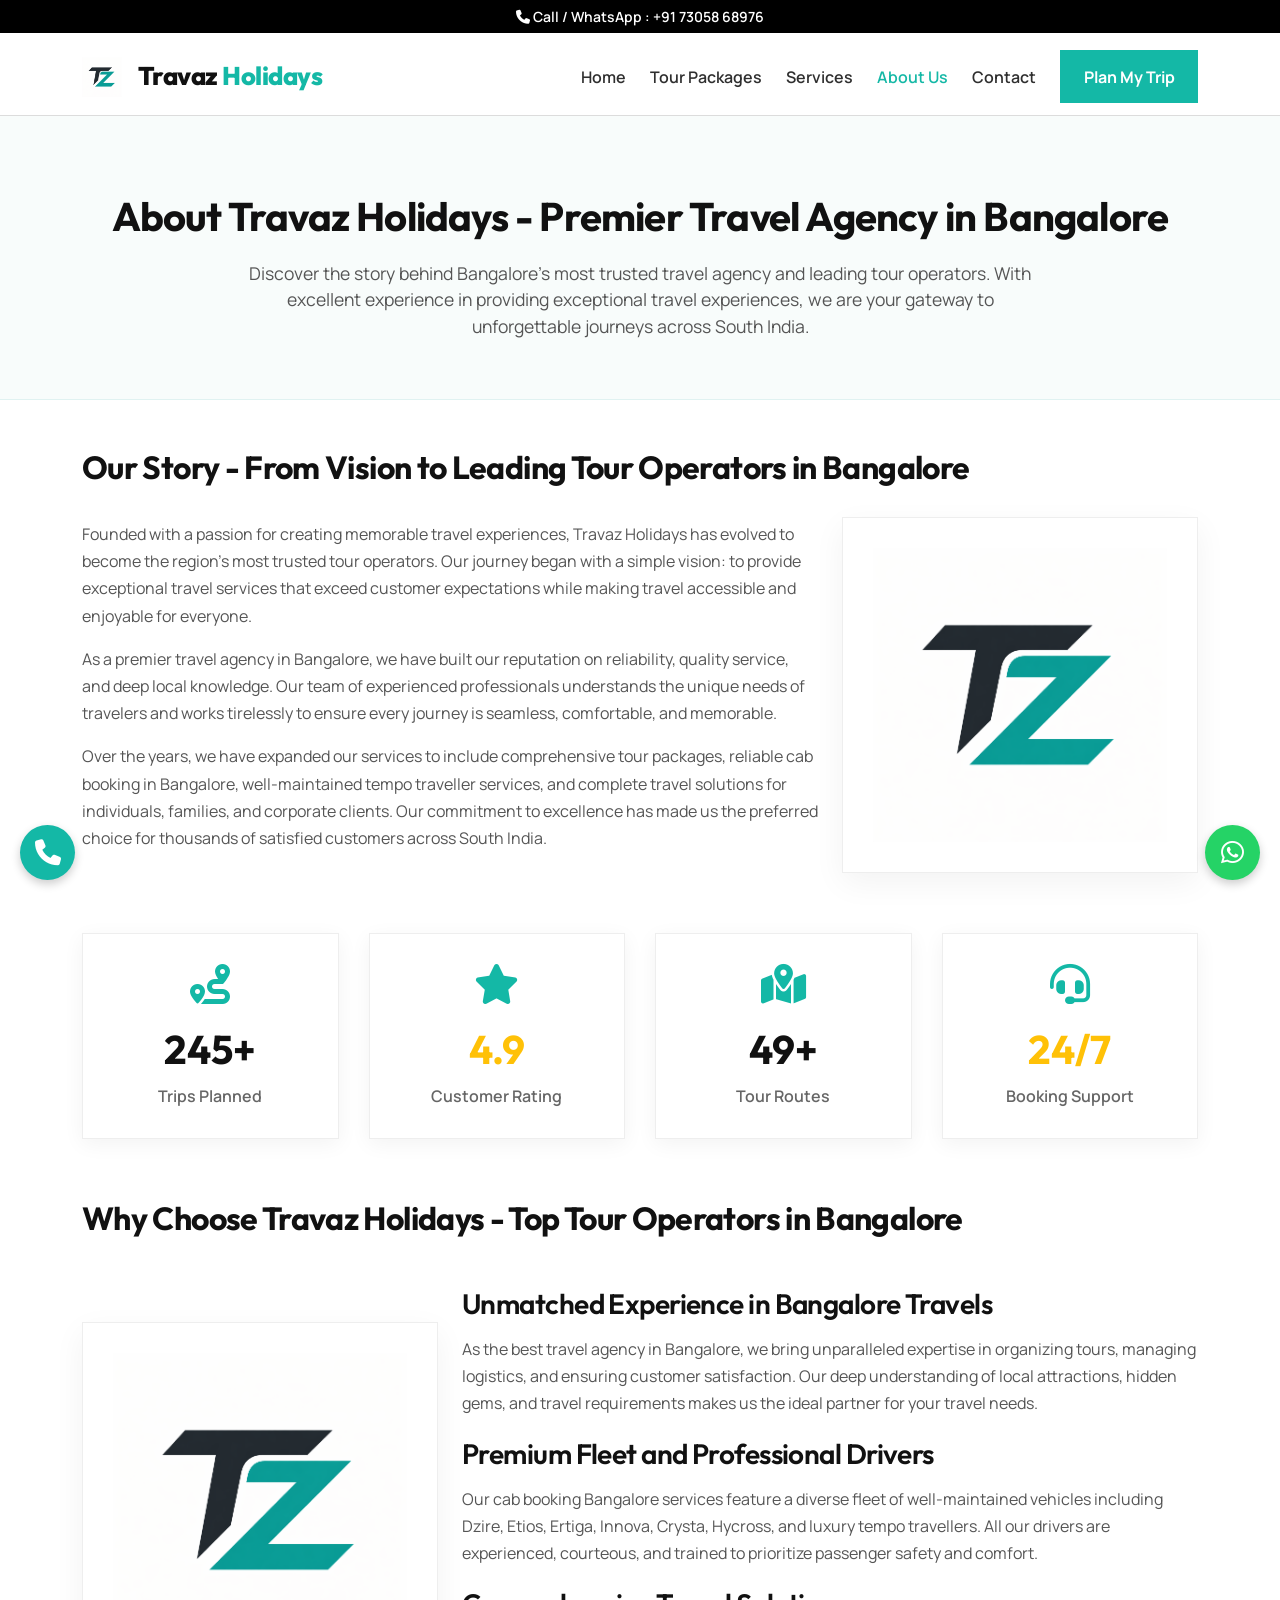
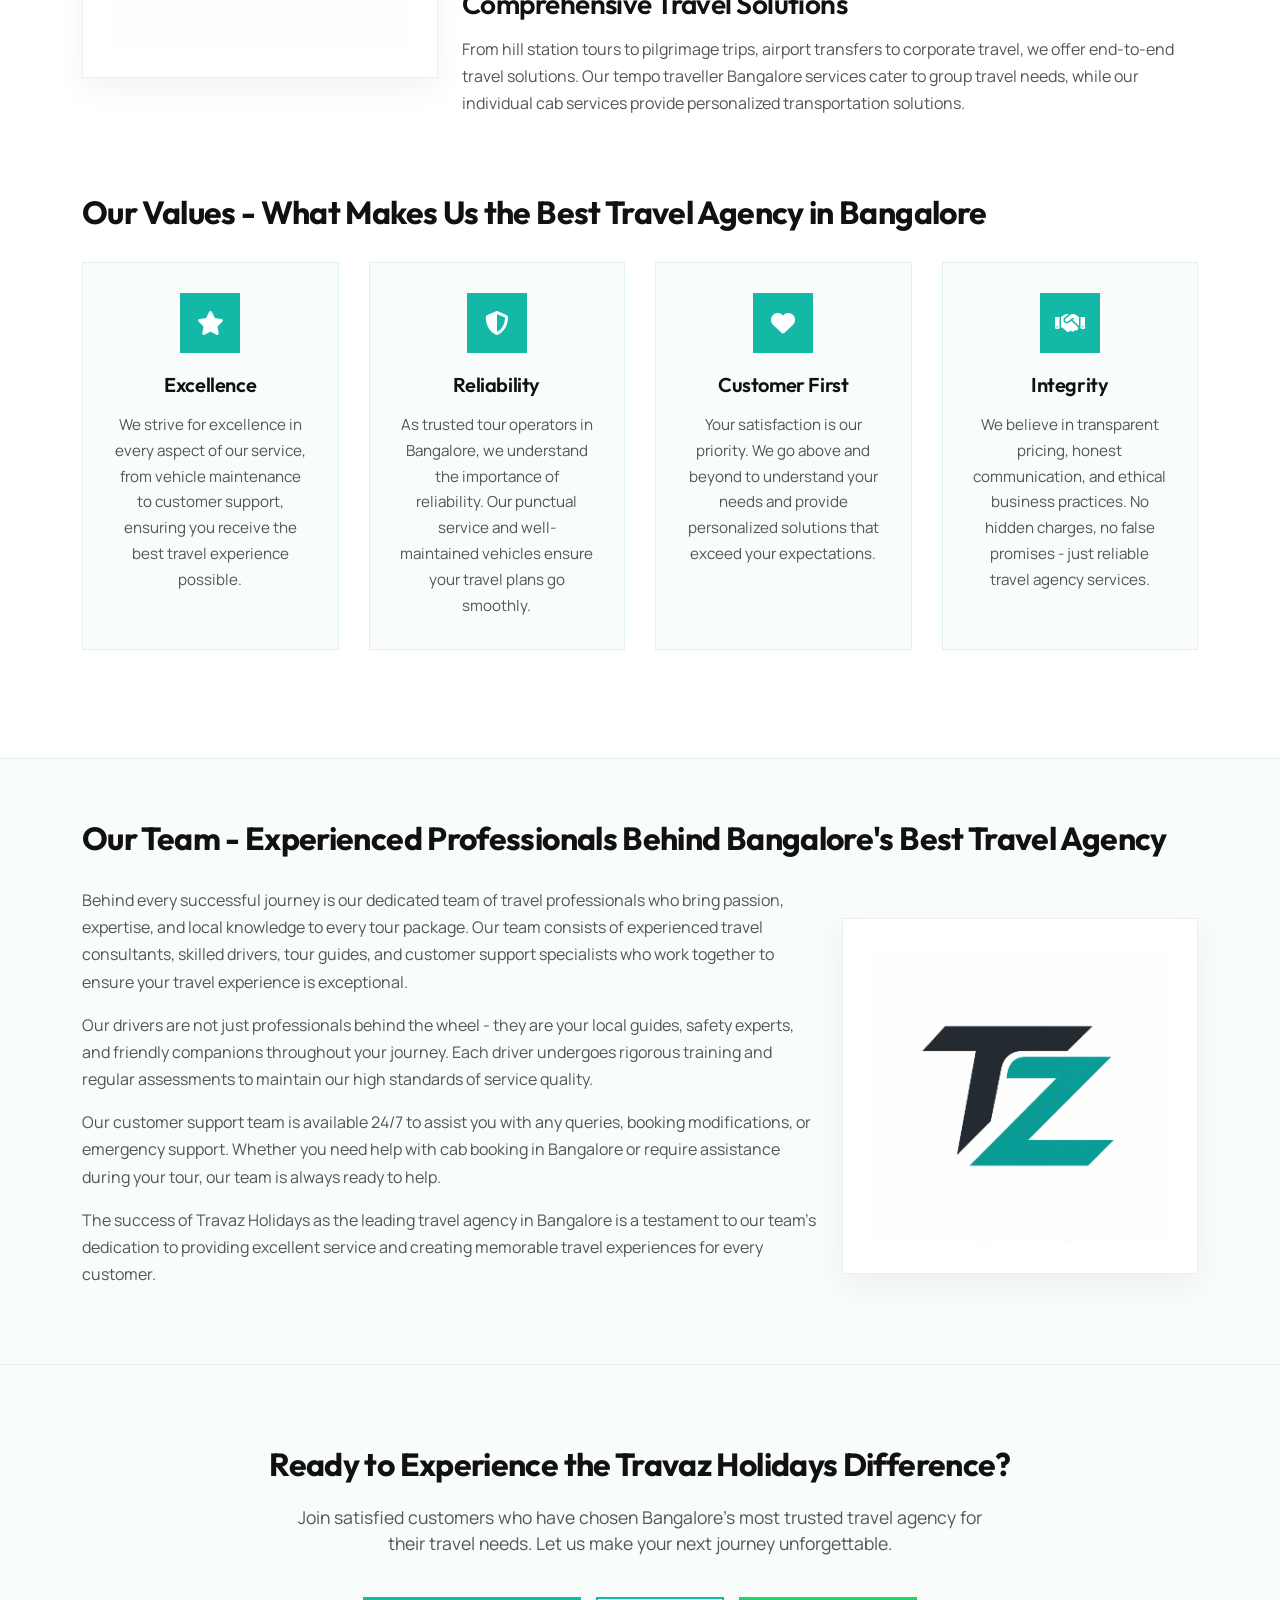
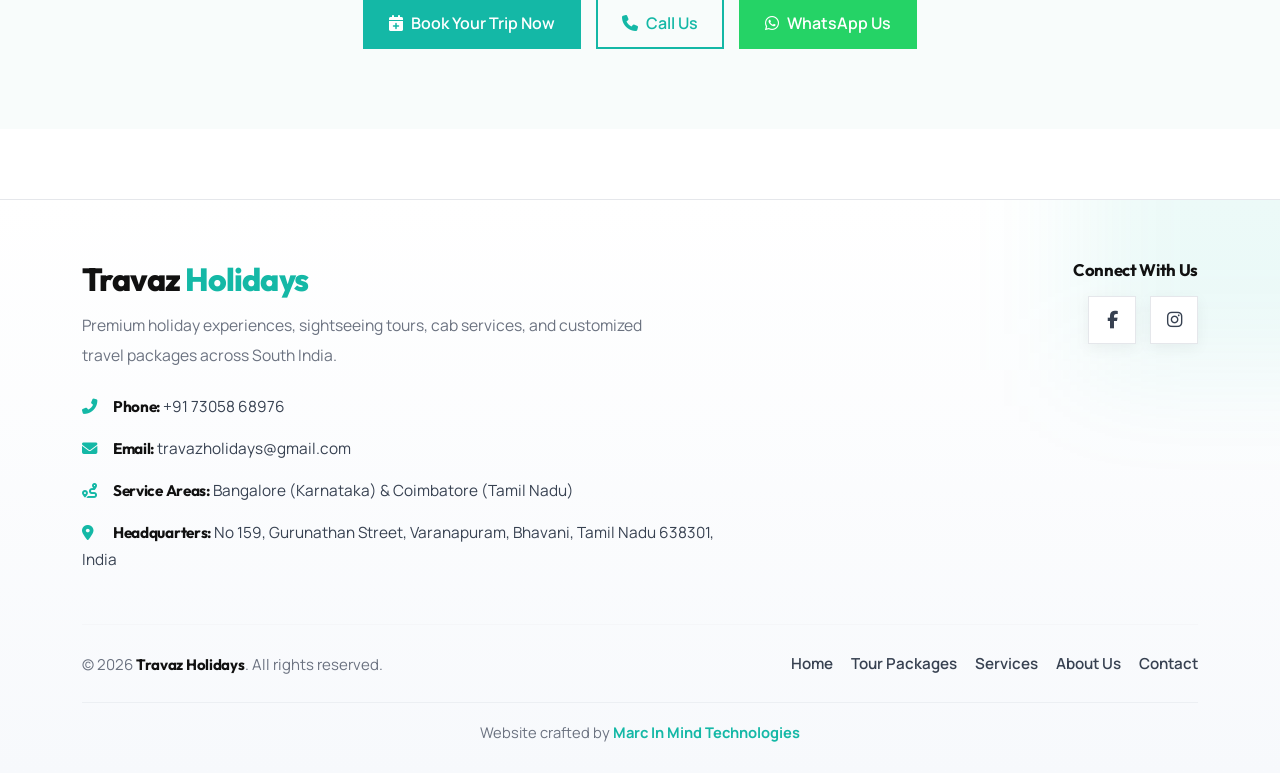
==== commit e24591d4: "Update about.html" ====
--- a/about.html
+++ b/about.html
@@ -305,6 +305,7 @@
   <section class="about-hero mt-5">
     <div class="container">
       <div class="about-hero-content fade-up">
+        <br>
         <h1>About Travaz Holidays - Premier Travel Agency in Bangalore</h1>
         <p>Discover the story behind Bangalore's most trusted travel agency and leading tour operators. With excellent
           experience in providing exceptional travel experiences, we are your gateway to unforgettable journeys across
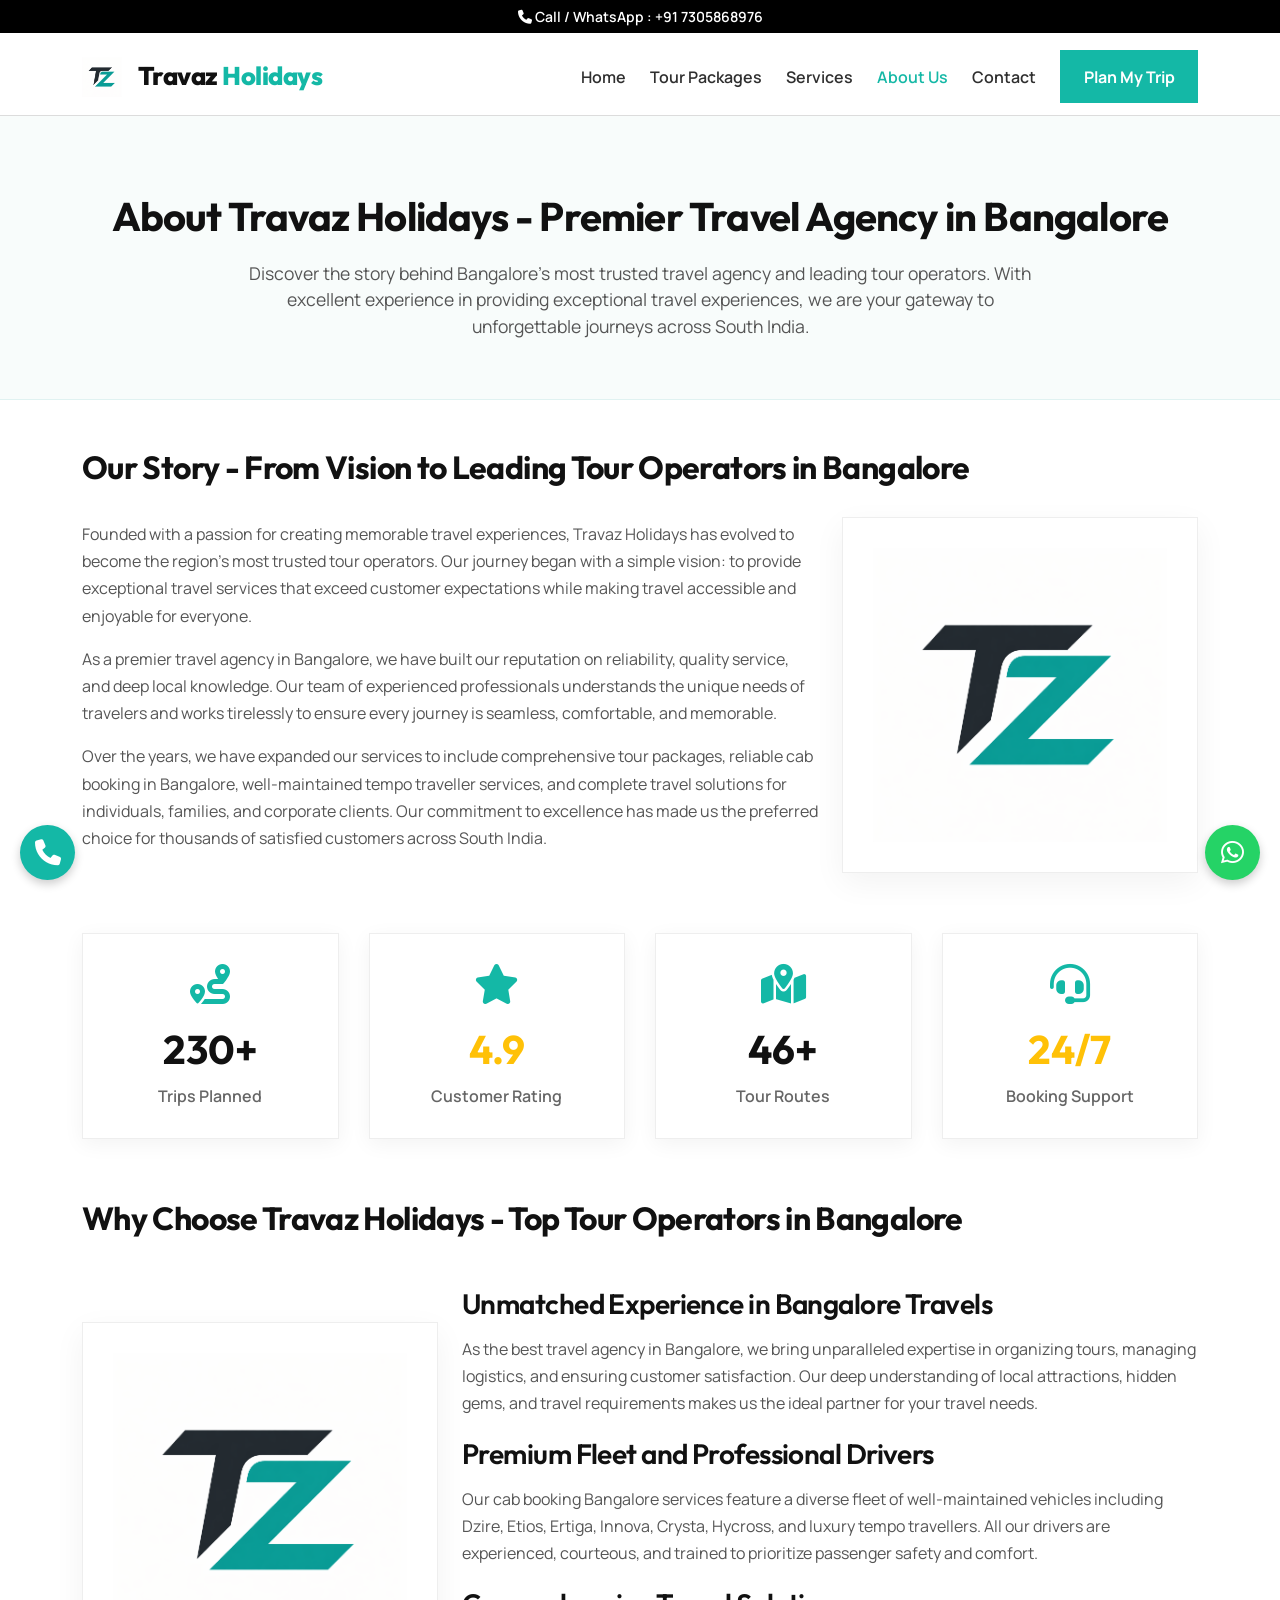
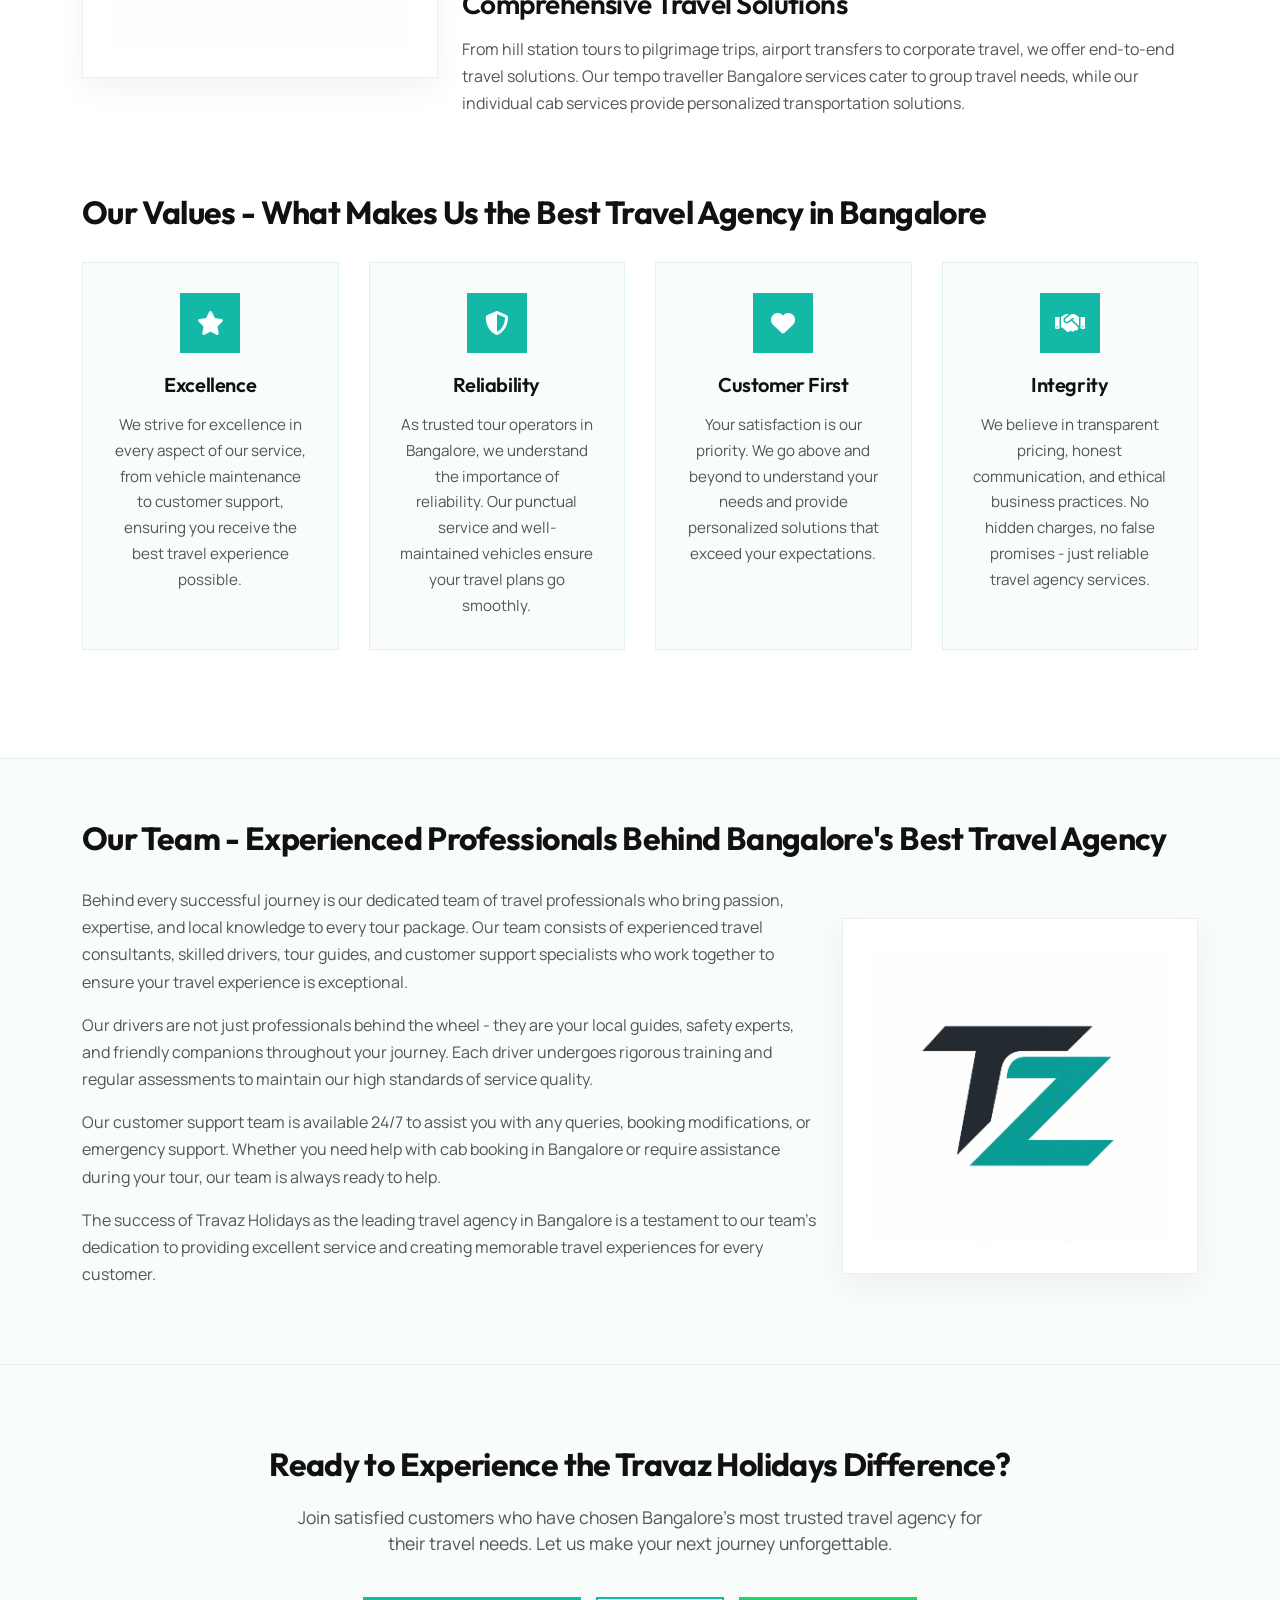
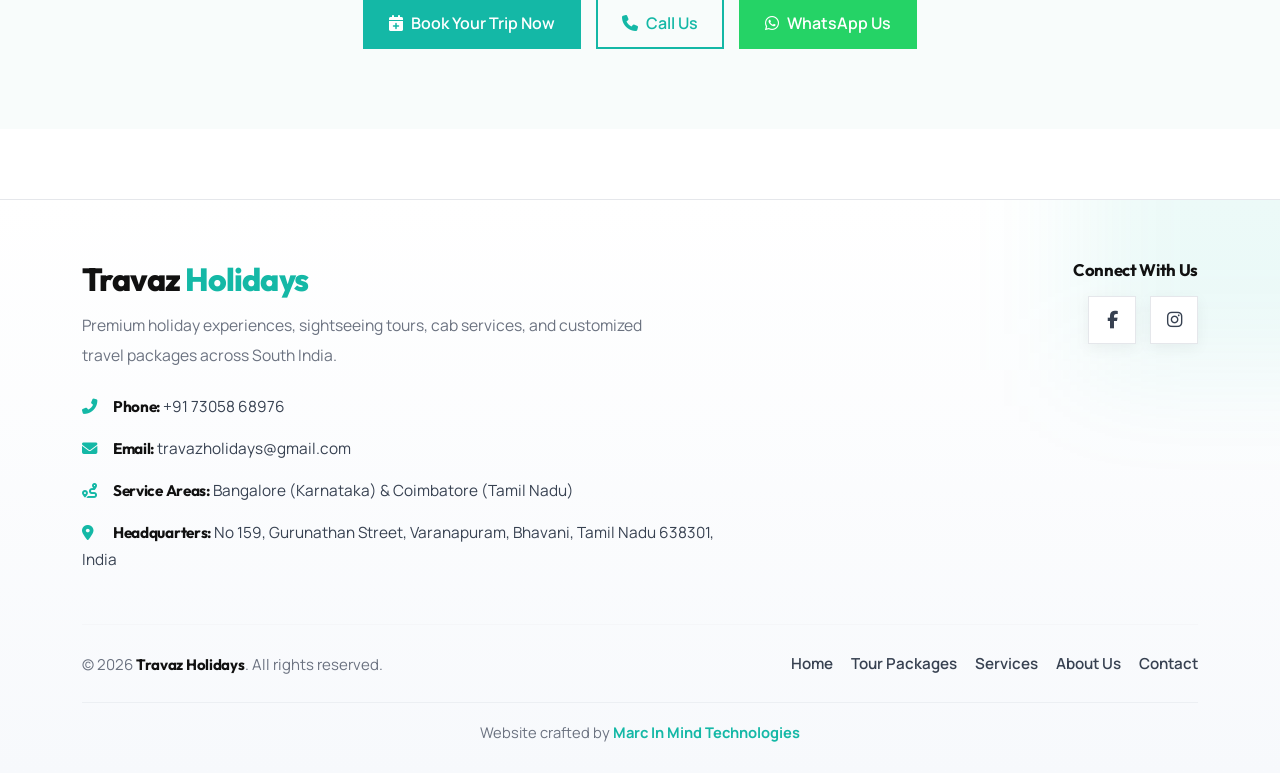
==== commit 22100082: "Update about.html" ====
--- a/about.html
+++ b/about.html
@@ -276,7 +276,7 @@
     Call / WhatsApp :
     <a href="tel:+917305868976"
        style="color:#fff;text-decoration:none;">
-        +91 73058 68976
+        +91 7305868976
     </a>
   </div>
  <nav class="navbar navbar-expand-lg fixed-top" style="top:38px;">
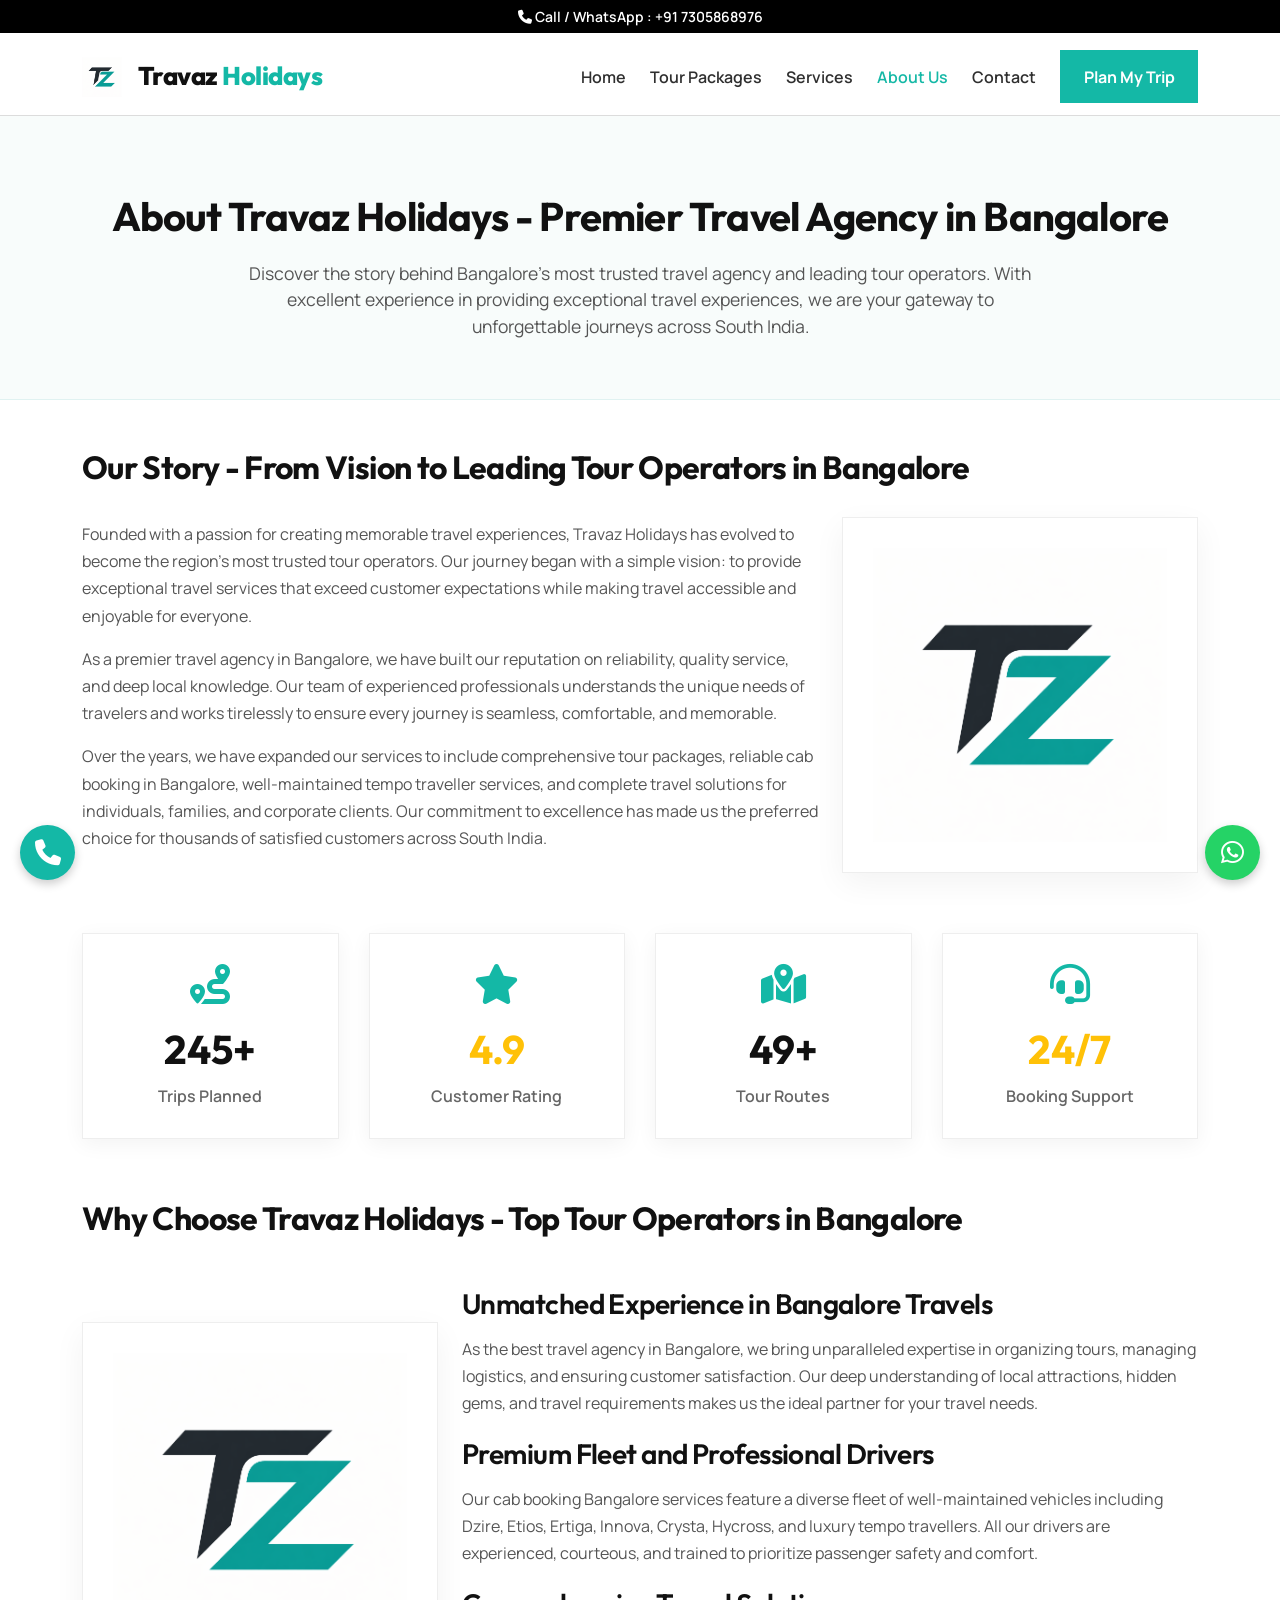
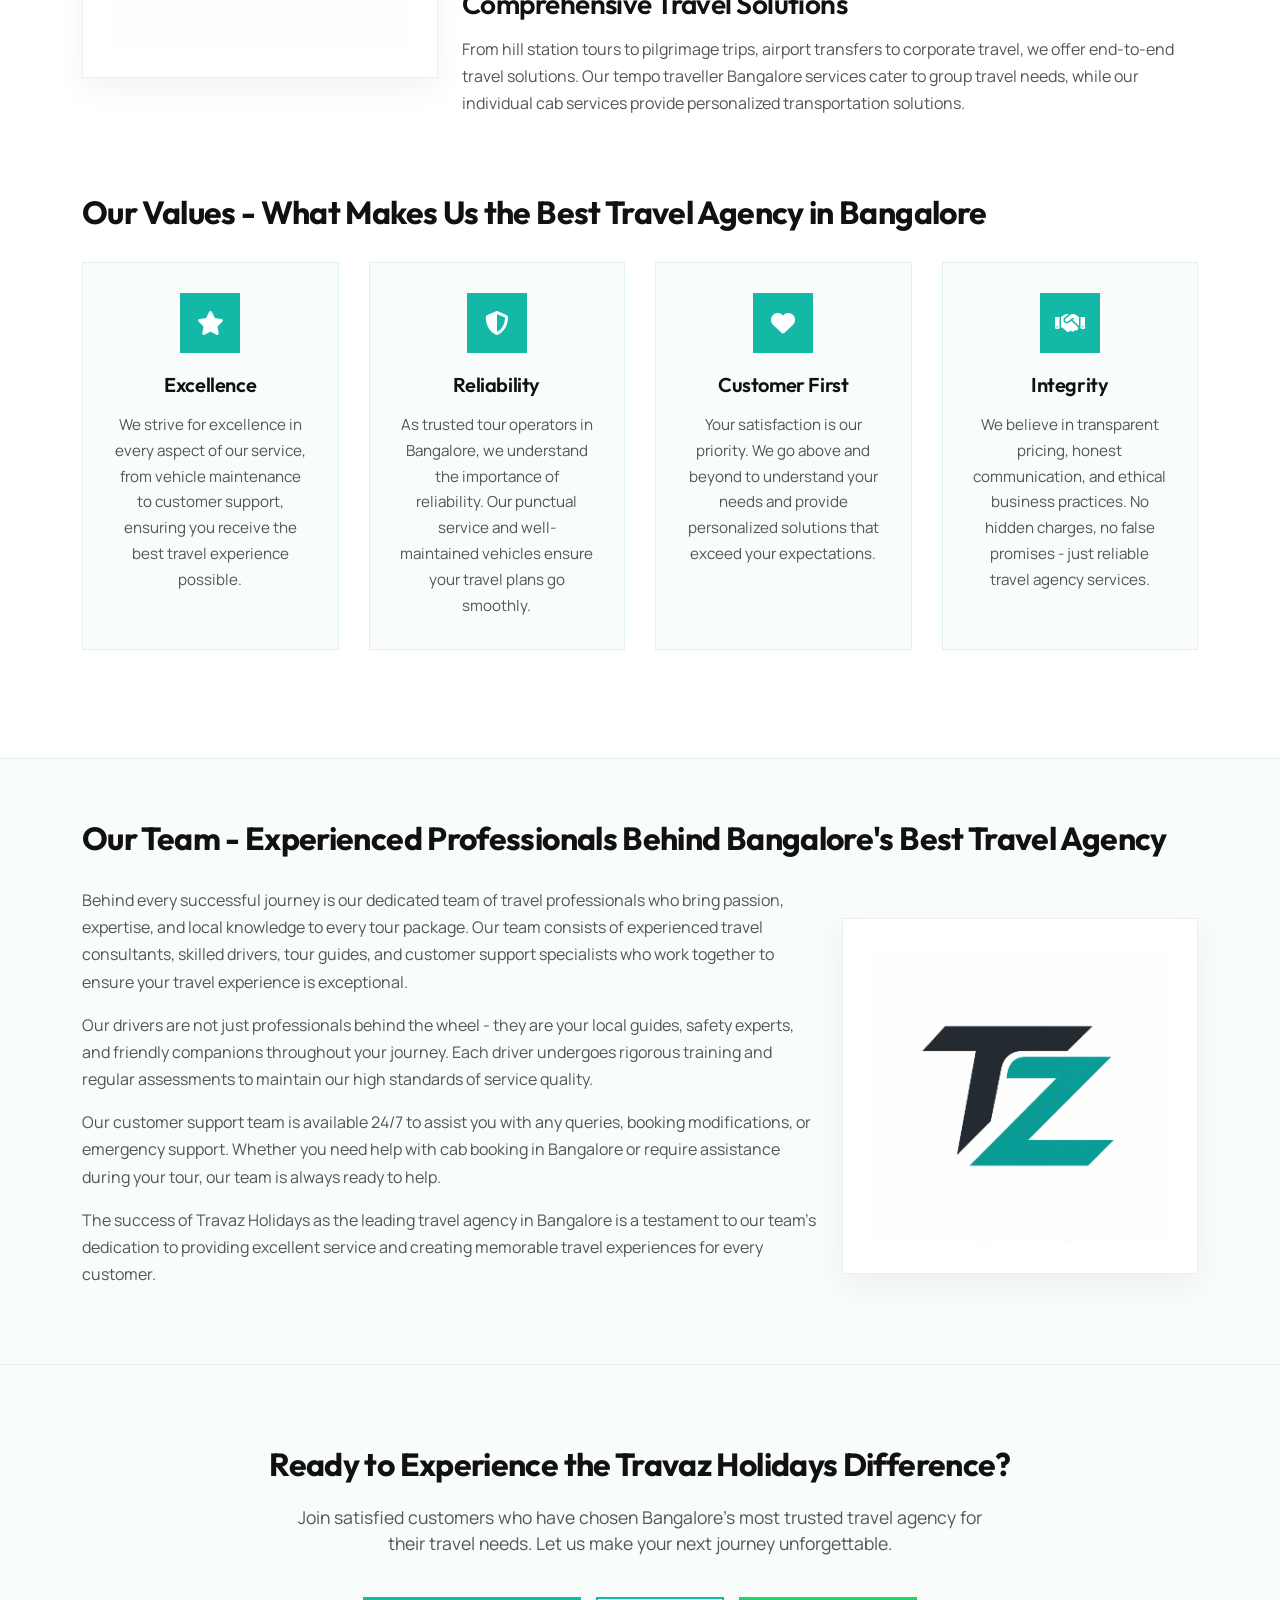
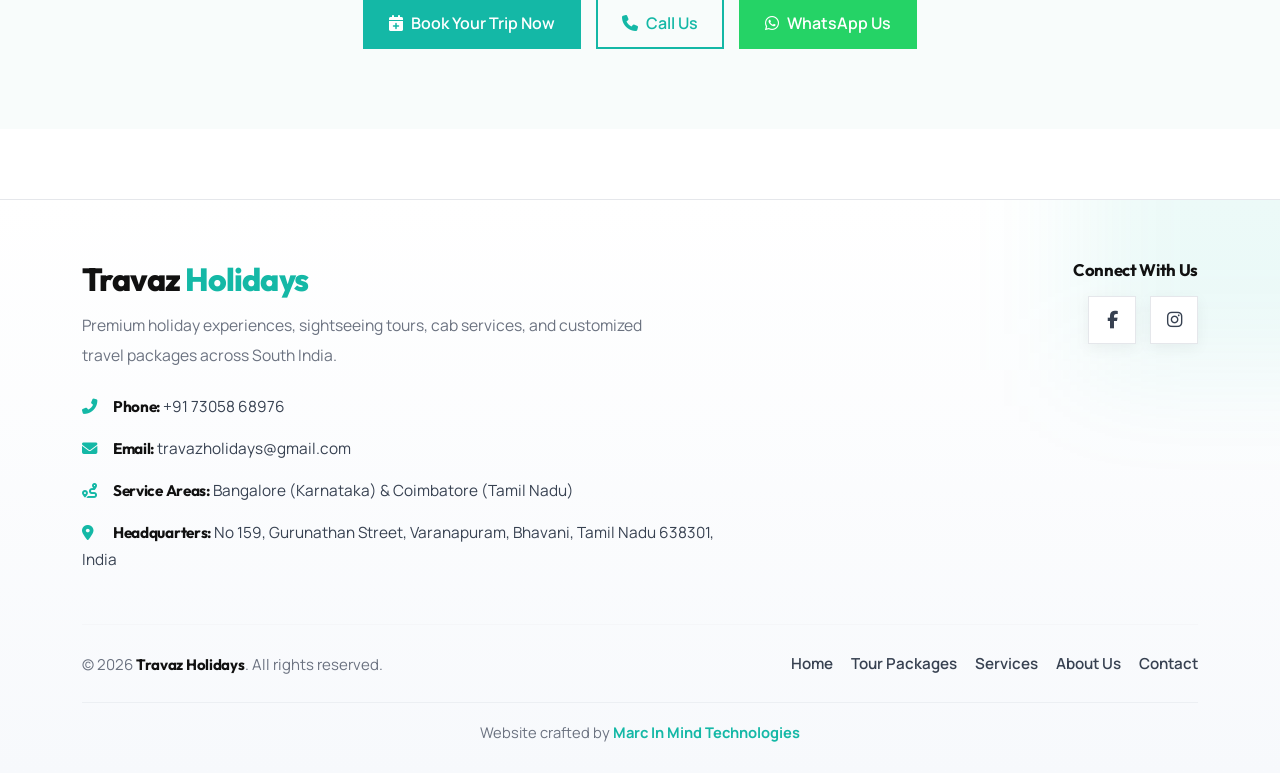
==== commit 3d7215ec: "Update about.html" ====
--- a/about.html
+++ b/about.html
@@ -15,7 +15,17 @@
     rel="stylesheet">
   <link rel="icon" type="image/png" href="images/logo.png">
   <link rel="stylesheet" href="style.css">
-
+<!-- Google tag (gtag.js) -->
+<script async src="https://www.googletagmanager.com/gtag/js?id=AW-18183227165">
+</script>
+<script>
+  window.dataLayer = window.dataLayer || [];
+  function gtag(){dataLayer.push(arguments);}
+  gtag('js', new Date());
+
+  gtag('config', 'AW-18183227165');
+</script>
+  
   <style>
     /* Custom styles for About Page */
     .about-hero {
